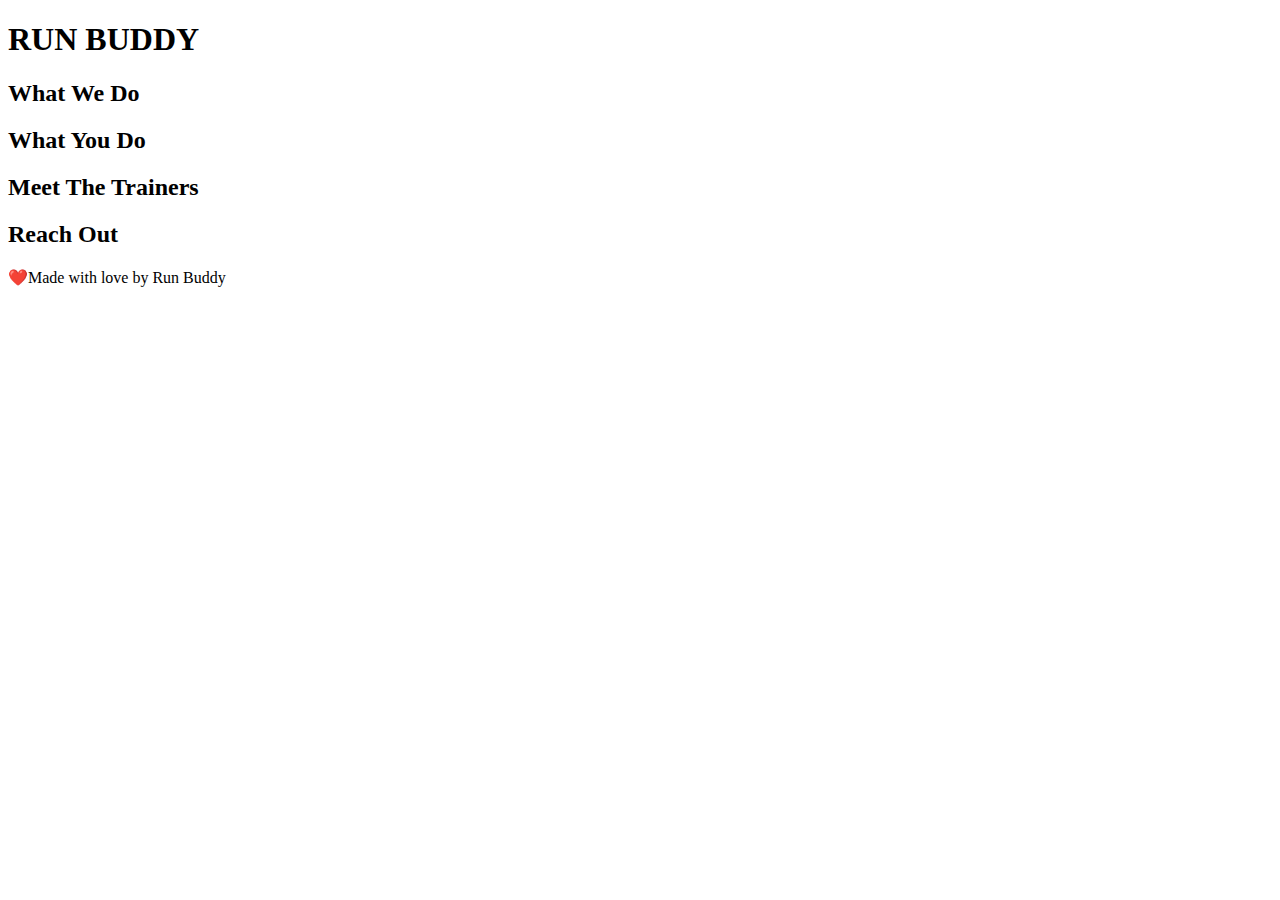
==== index.html @ 87a1ea83 "html outline and gitignore" ====
<!DOCTYPE html>

<head>
  <title>RUN BUDDY!</title>
</head>

<body>
  <!--navigation-->
  <header>
    <h1>RUN BUDDY</h1>
  </header>

  <!--hero/jumbotron-->
  <section>
  </section>

  <!--What We Do section-->
  <section>
    <h2>What We Do</h2>
  </section>

  <!--What You Do section-->
  <section>
    <h2>What You Do</h2>
  </section>

  <!--"meet the trainers" section-->
  <section>
    <h2>Meet The Trainers</h2>
  </section>

  <!--"reach out" section-->
  <section>
    <h2>
      Reach Out
    </h2>
  </section>

  <!--footer-->
  <footer>
    ❤️Made with love by Run Buddy
  </footer>

</body>
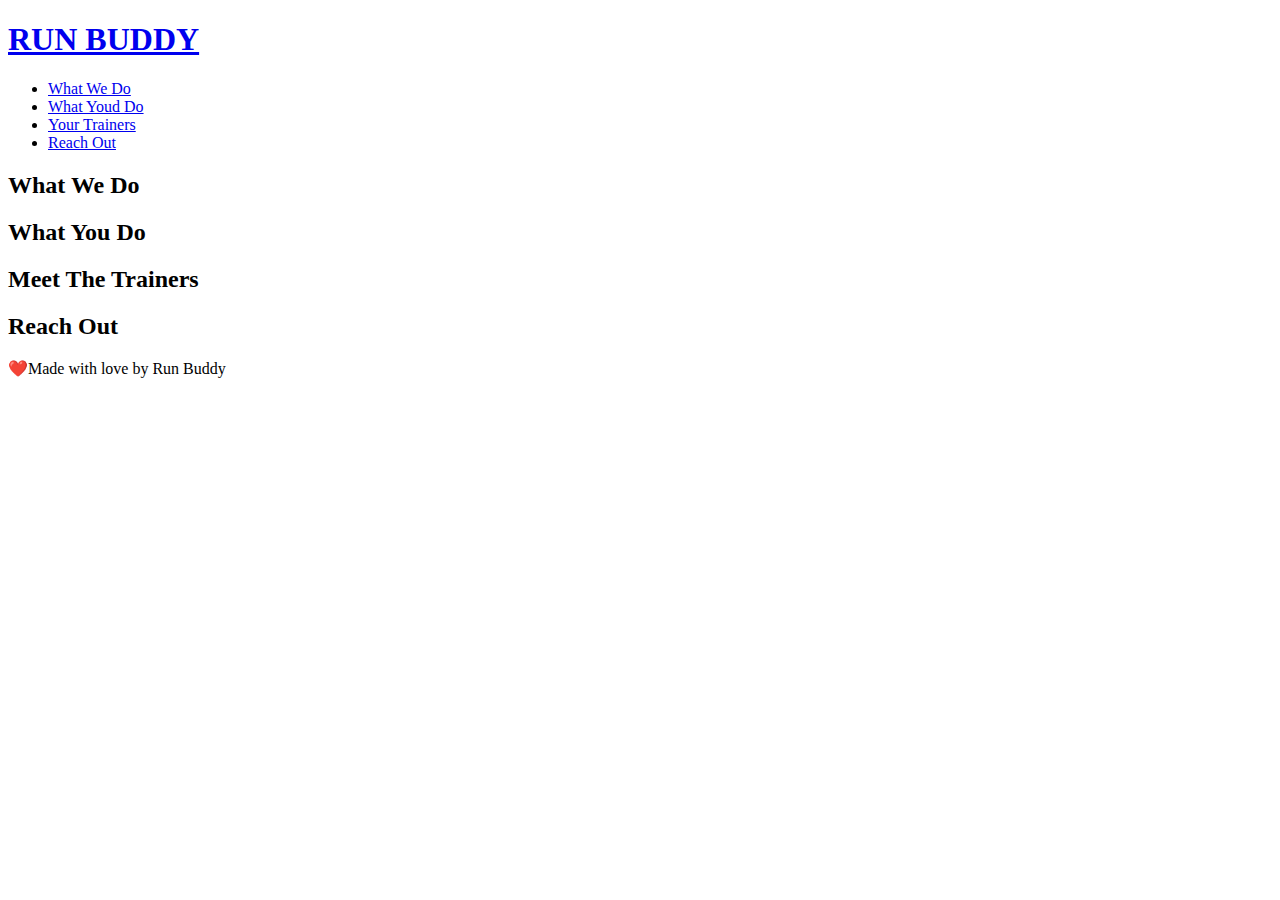
==== commit 0ffa7c89: "header content" ====
--- a/index.html
+++ b/index.html
@@ -1,14 +1,35 @@
 <!DOCTYPE html>
 
 <head>
-  <title>RUN BUDDY!</title>
-</head>
+  <title>RUN BUDDY!</title> 
+</head>  
+
+<header>
+  <h1>
+    <a href="/">RUN BUDDY</a>
+  </h1>
+  <nav>
+    <!--unordered list element-->
+    <ul>
+     <!--list item element-->
+     <li>
+       <a href="#what-we-do">What We Do</a>
+     </li>
+     <li>
+       <a href="#what-you-do">What Youd Do</a>
+     </li>
+     <li>
+       <a href="#your-trainers">Your Trainers</a>
+     </li>
+     <li>
+       <a href="#reach-out">Reach Out</a>
+     </li>
+    </ul>
+  </nav>
+</header>
 
 <body>
-  <!--navigation-->
-  <header>
-    <h1>RUN BUDDY</h1>
-  </header>
+
 
   <!--hero/jumbotron-->
   <section>
@@ -36,6 +57,7 @@
     </h2>
   </section>
 
+
   <!--footer-->
   <footer>
     ❤️Made with love by Run Buddy
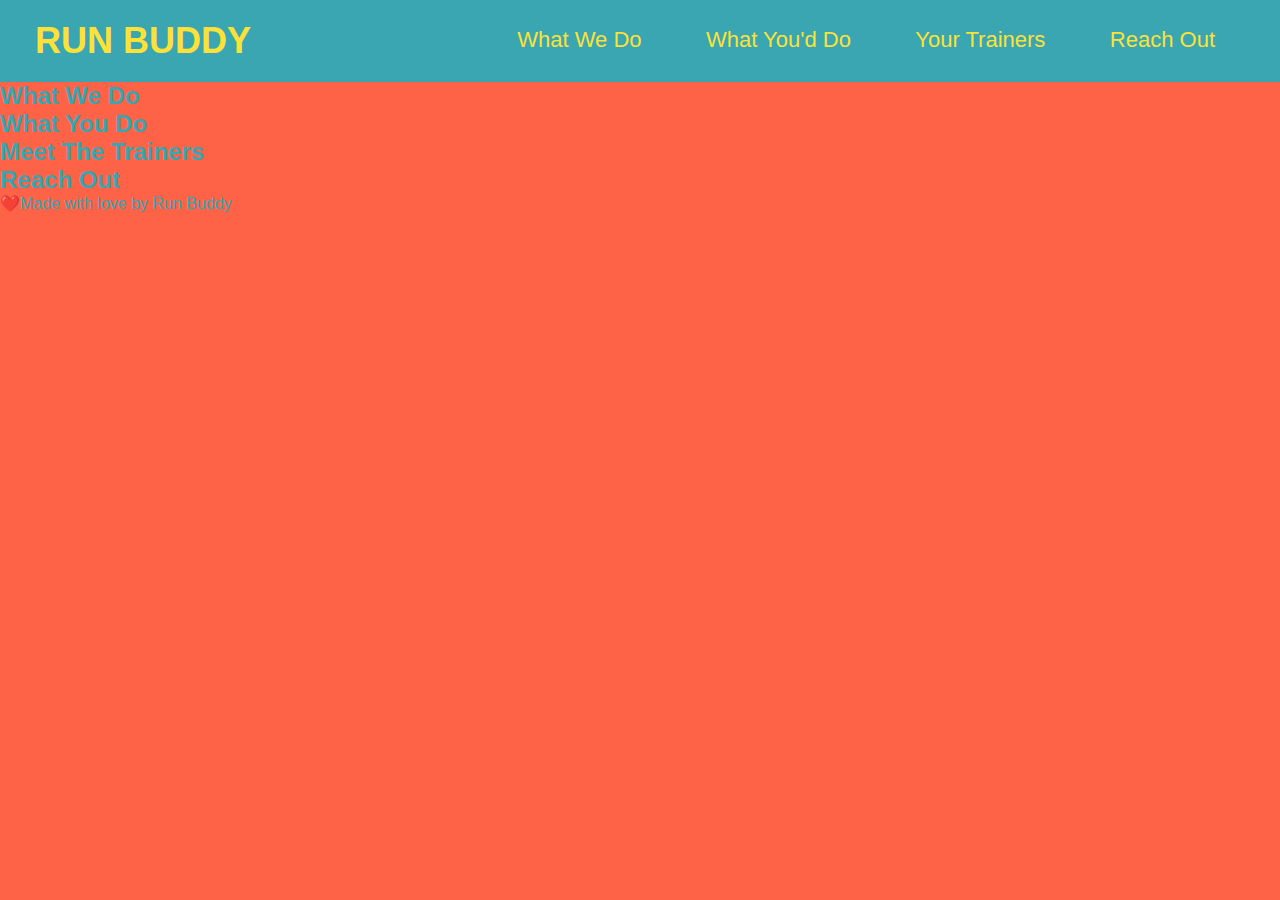
==== commit b63701ae: "detailed css styles" ====
--- a/index.html
+++ b/index.html
@@ -1,13 +1,19 @@
 <!DOCTYPE html>
 
+
 <head>
+  <meta charset="UTF-8"/>
   <title>RUN BUDDY!</title> 
+
+<link rel="stylesheet" href="style.css" />
 </head>  
 
 <header>
+  
   <h1>
     <a href="/">RUN BUDDY</a>
   </h1>
+  
   <nav>
     <!--unordered list element-->
     <ul>
@@ -16,7 +22,7 @@
        <a href="#what-we-do">What We Do</a>
      </li>
      <li>
-       <a href="#what-you-do">What Youd Do</a>
+       <a href="#what-you-do">What You'd Do</a>
      </li>
      <li>
        <a href="#your-trainers">Your Trainers</a>
@@ -63,4 +69,4 @@
     ❤️Made with love by Run Buddy
   </footer>
 
-</body>+</body>
--- a/style.css
+++ b/style.css
@@ -0,0 +1,48 @@
+* {
+    margin: 0;
+    padding: 0;
+}
+
+head {
+    font-size: 100px;
+}
+
+
+body {
+    color: #39a6b2;
+    font-family: Arial, Helvetica, sans-serif;
+    background-color: tomato;
+}
+
+header {
+    padding: 20px 35px;
+    background-color: #39a6b2;
+}
+
+header h1 {
+    font-weight: bold;
+    font-size: 36px;
+    color: #fce138;
+    margin: 0;
+    display: inline;
+}
+
+header a {
+    text-decoration: none;
+    color:#fce138;
+}
+
+header nav {
+    float:right;
+    margin: 7px 0;
+}
+
+header nav ul li {
+    display: inline;
+}
+
+header nav ul li a {
+    margin: 0 30px;
+    font-weight: lighter;
+    font-size: 22px;
+}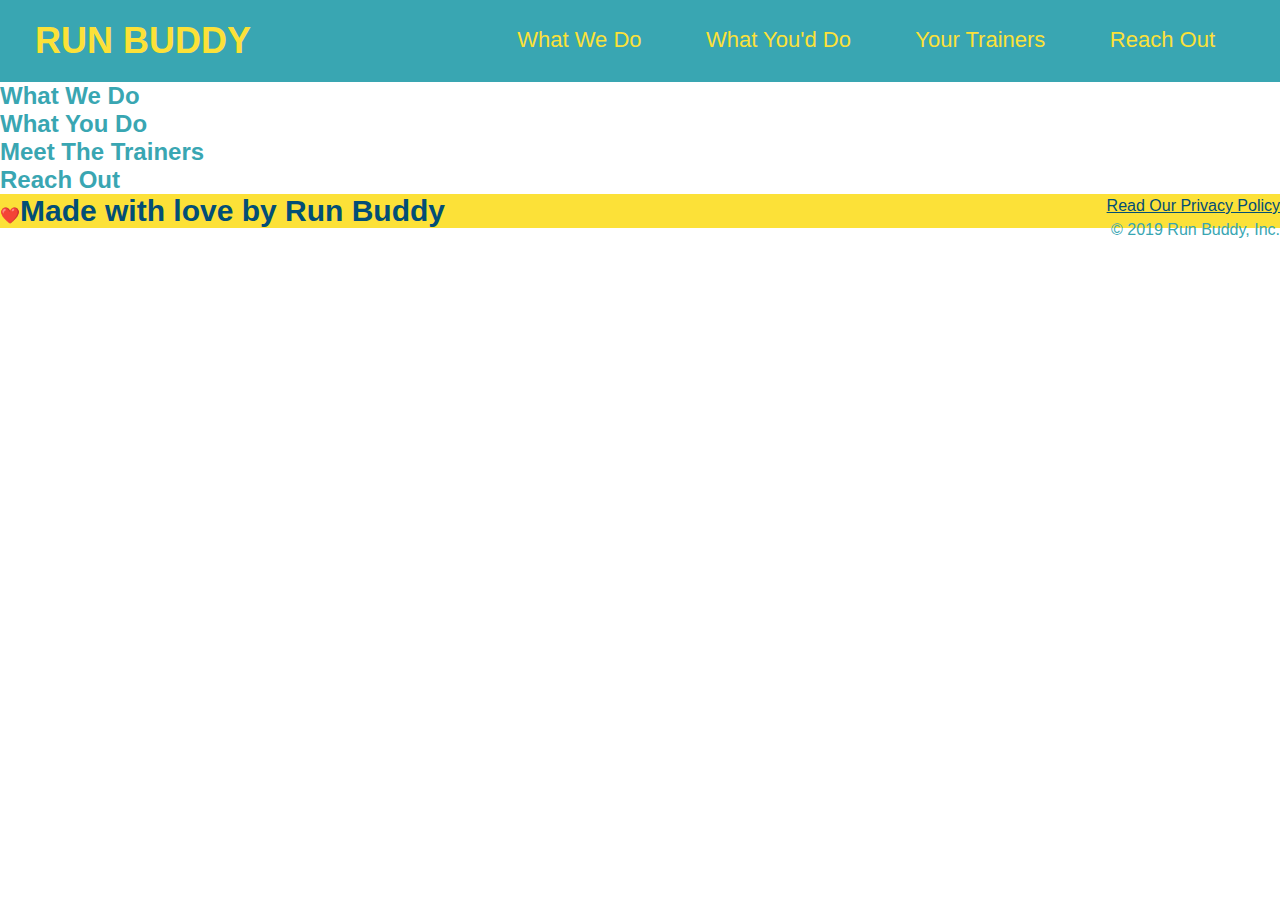
==== commit 1298f890: "updated css style" ====
--- a/index.html
+++ b/index.html
@@ -2,34 +2,34 @@
 
 
 <head>
-  <meta charset="UTF-8"/>
-  <title>RUN BUDDY!</title> 
+  <meta charset="UTF-8" />
+  <title>RUN BUDDY!</title>
 
-<link rel="stylesheet" href="style.css" />
-</head>  
+  <link rel="stylesheet" href="style.css" />
+</head>
 
 <header>
-  
+
   <h1>
     <a href="/">RUN BUDDY</a>
   </h1>
-  
+
   <nav>
     <!--unordered list element-->
     <ul>
-     <!--list item element-->
-     <li>
-       <a href="#what-we-do">What We Do</a>
-     </li>
-     <li>
-       <a href="#what-you-do">What You'd Do</a>
-     </li>
-     <li>
-       <a href="#your-trainers">Your Trainers</a>
-     </li>
-     <li>
-       <a href="#reach-out">Reach Out</a>
-     </li>
+      <!--list item element-->
+      <li>
+        <a href="#what-we-do">What We Do</a>
+      </li>
+      <li>
+        <a href="#what-you-do">What You'd Do</a>
+      </li>
+      <li>
+        <a href="#your-trainers">Your Trainers</a>
+      </li>
+      <li>
+        <a href="#reach-out">Reach Out</a>
+      </li>
     </ul>
   </nav>
 </header>
@@ -66,7 +66,13 @@
 
   <!--footer-->
   <footer>
-    ❤️Made with love by Run Buddy
+
+    ❤️<h2>Made with love by Run Buddy</h2>
+
+    <div>
+      <a href="#">Read Our Privacy Policy</a><br />
+      &copy; 2019 Run Buddy, Inc.
+    </div>
   </footer>
 
-</body>
+</body>--- a/style.css
+++ b/style.css
@@ -1,6 +1,7 @@
 * {
     margin: 0;
     padding: 0;
+    box-sizing: border-box;
 }
 
 head {
@@ -11,7 +12,7 @@
 body {
     color: #39a6b2;
     font-family: Arial, Helvetica, sans-serif;
-    background-color: tomato;
+    
 }
 
 header {
@@ -45,4 +46,28 @@
     margin: 0 30px;
     font-weight: lighter;
     font-size: 22px;
-}+}
+
+footer {
+    background: #fce138;
+    width: 100%;
+    padding: 40 px 35 px;
+}
+
+footer h2 {
+    display: inline;
+    color: #024e76;
+    font-size: 30px;
+    margin: 0;
+}
+
+footer div {
+    float: right;
+    line-height: 1.5;
+    text-align: right;
+}
+
+footer a {
+    color: #024e76;
+}
+
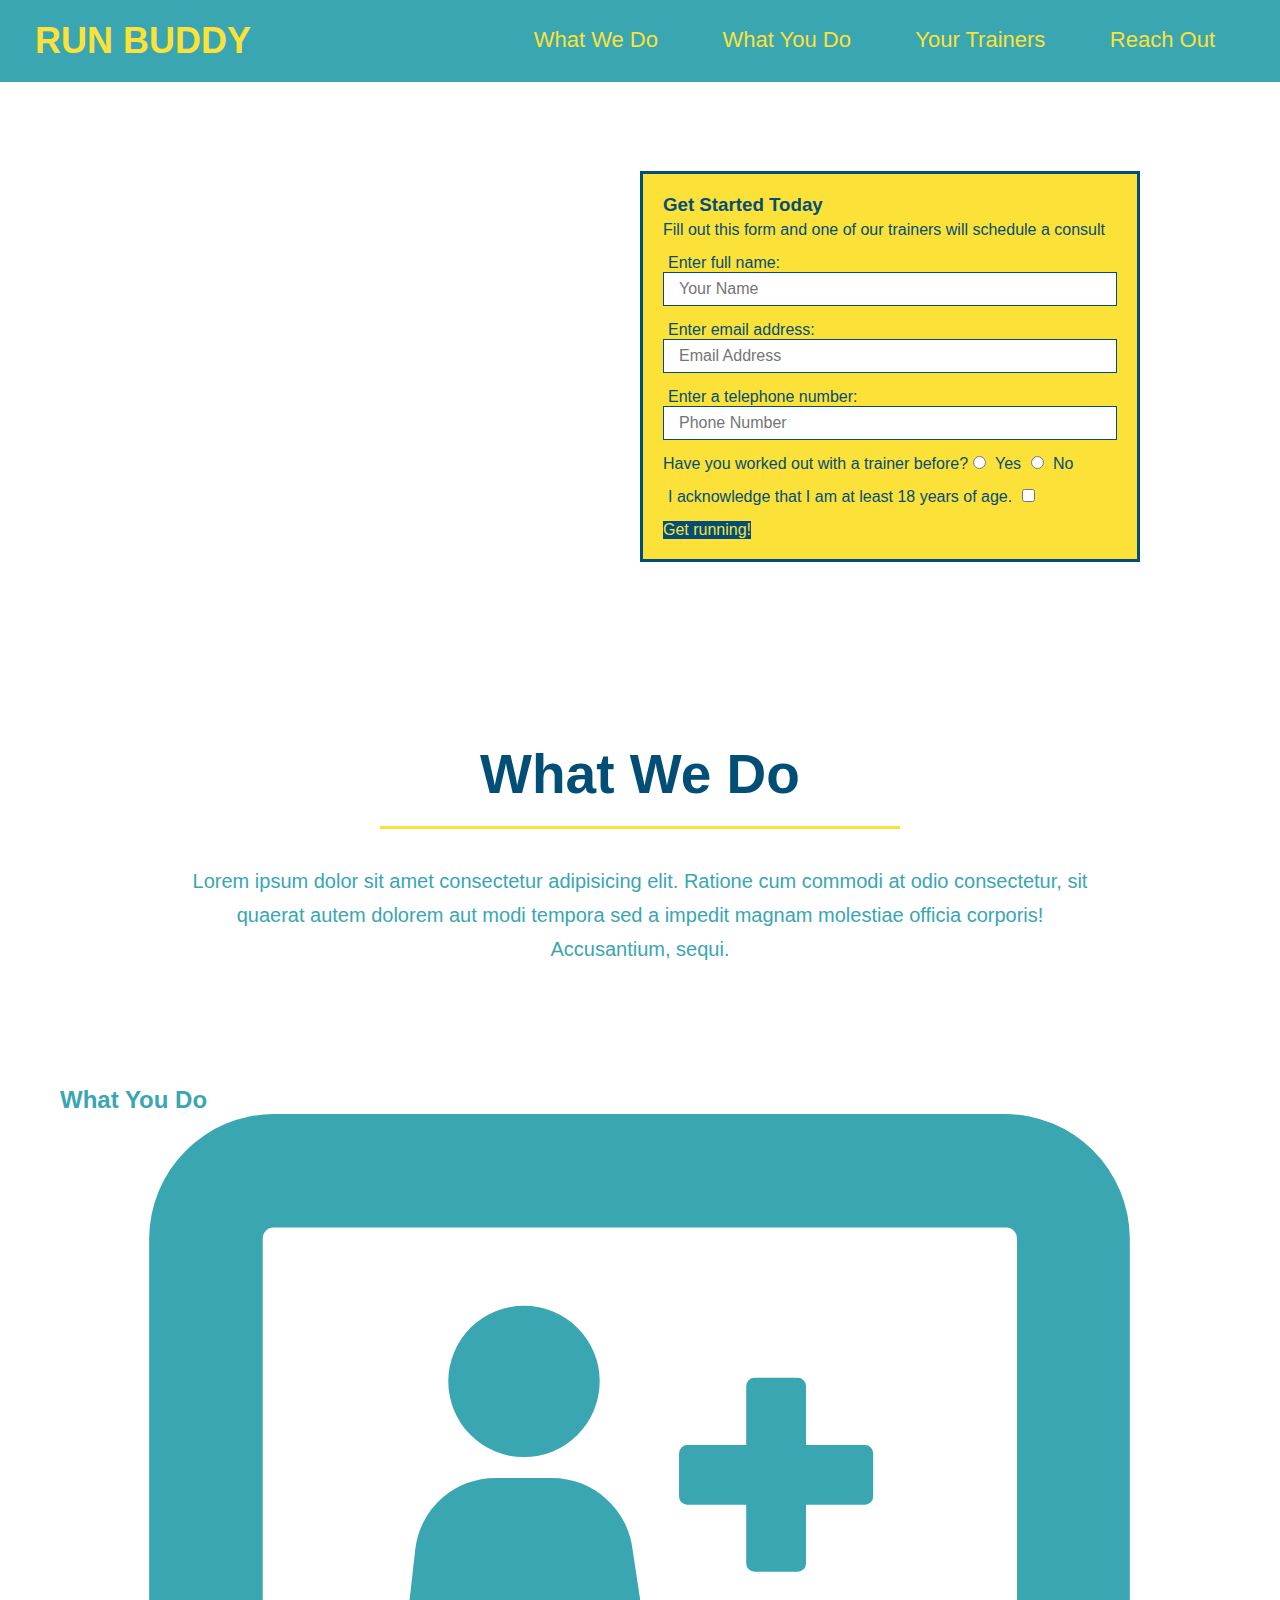
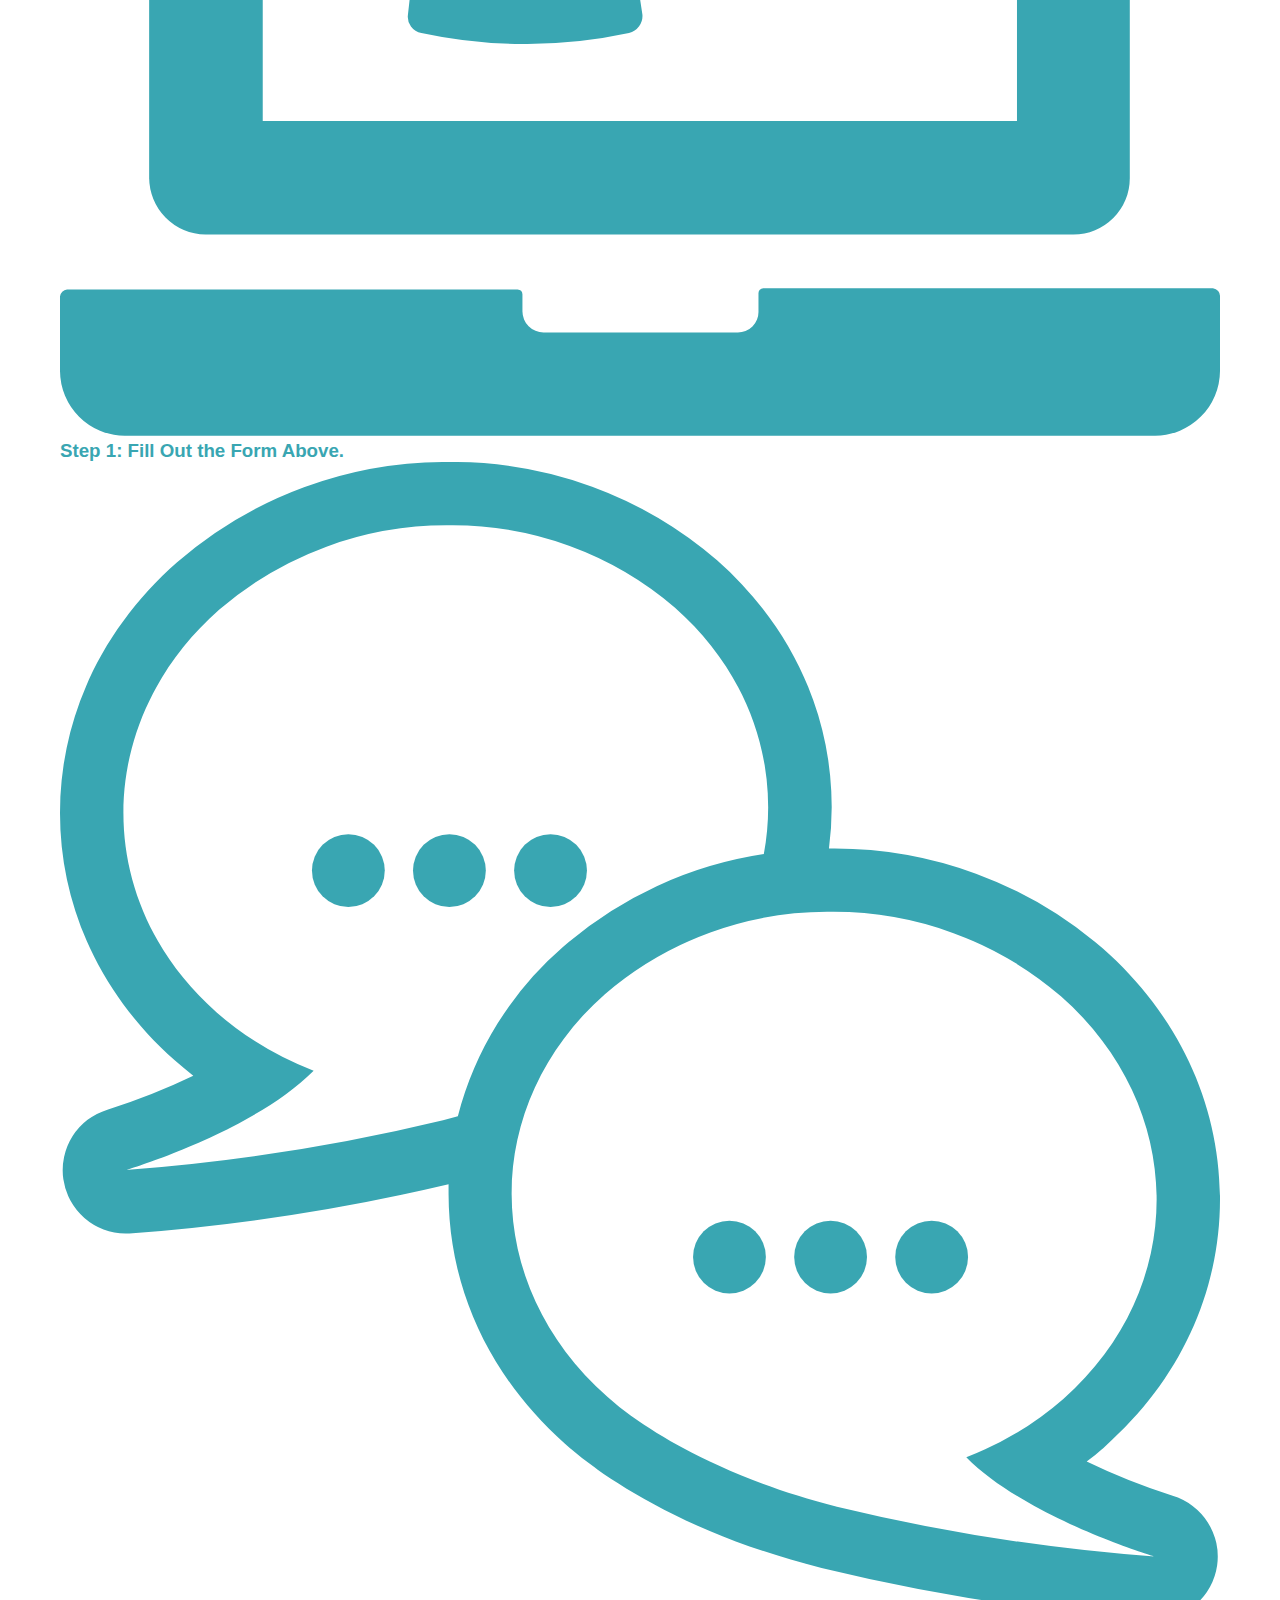
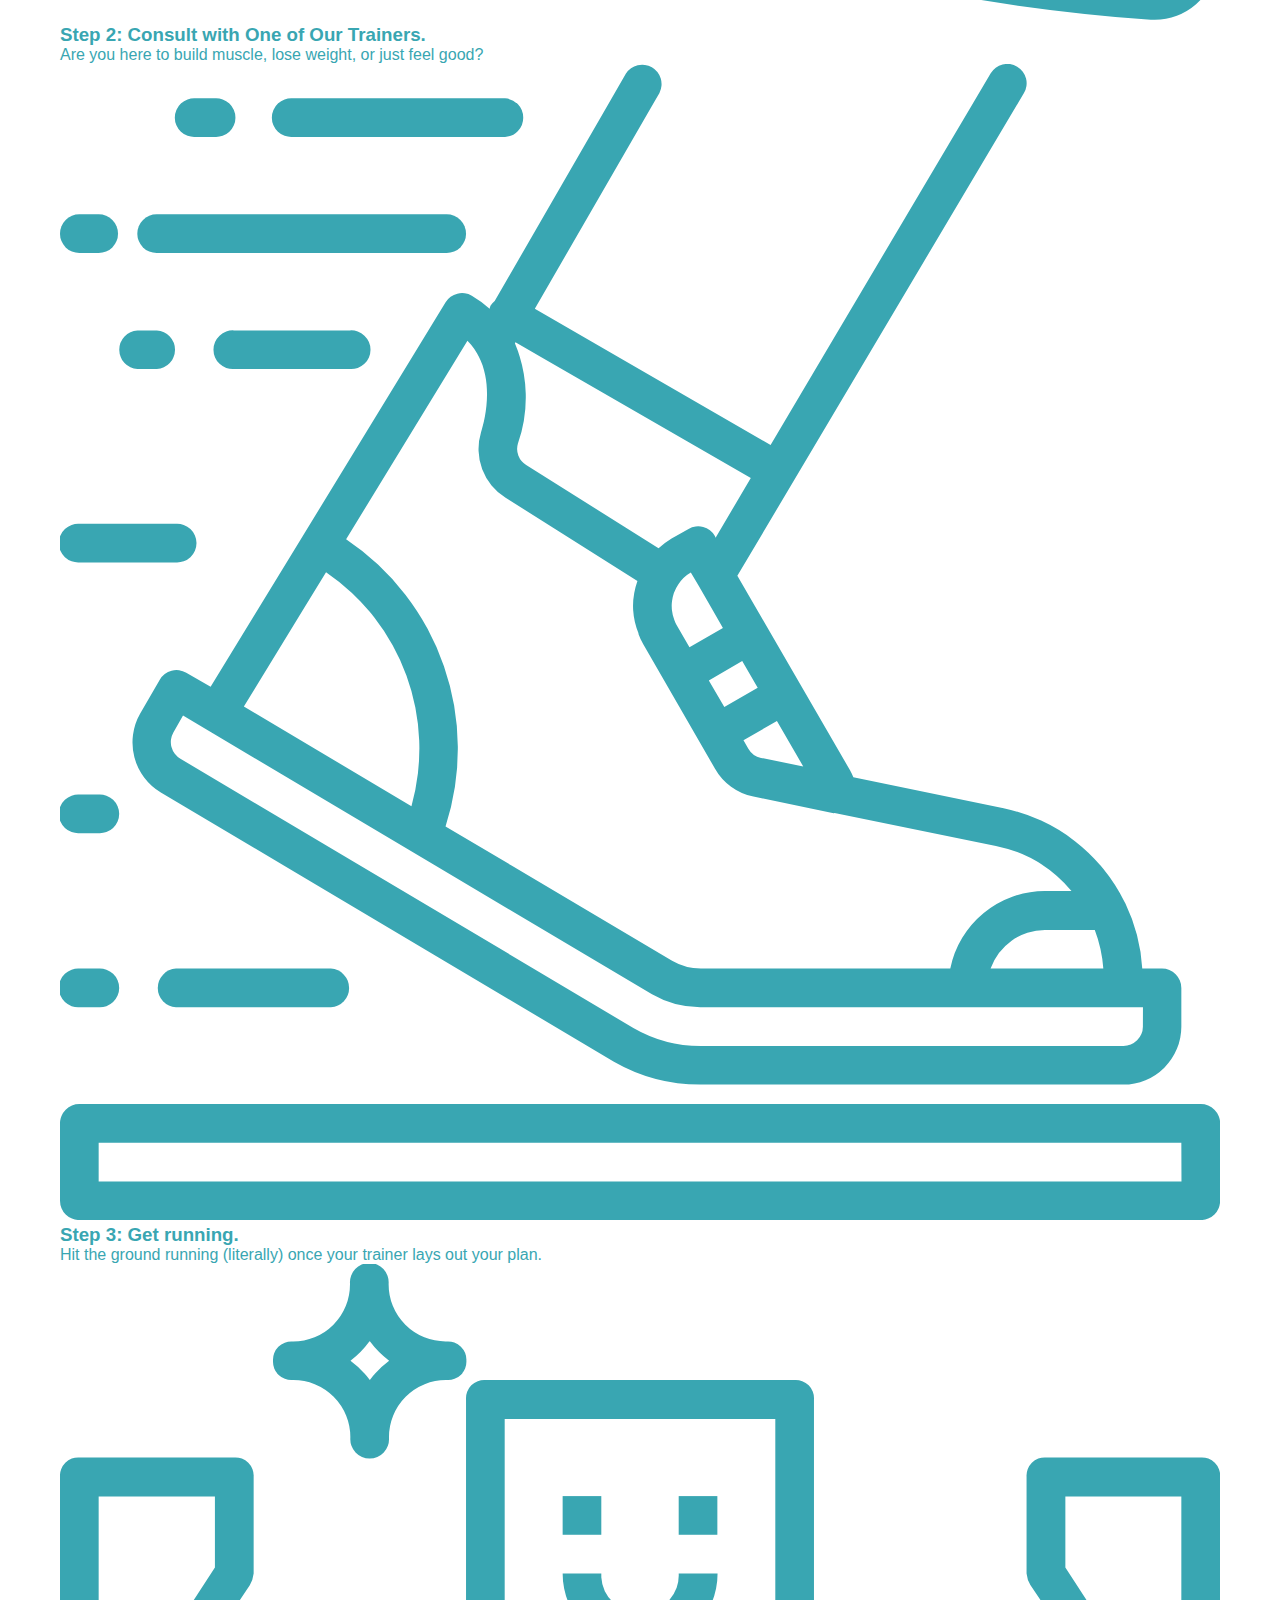
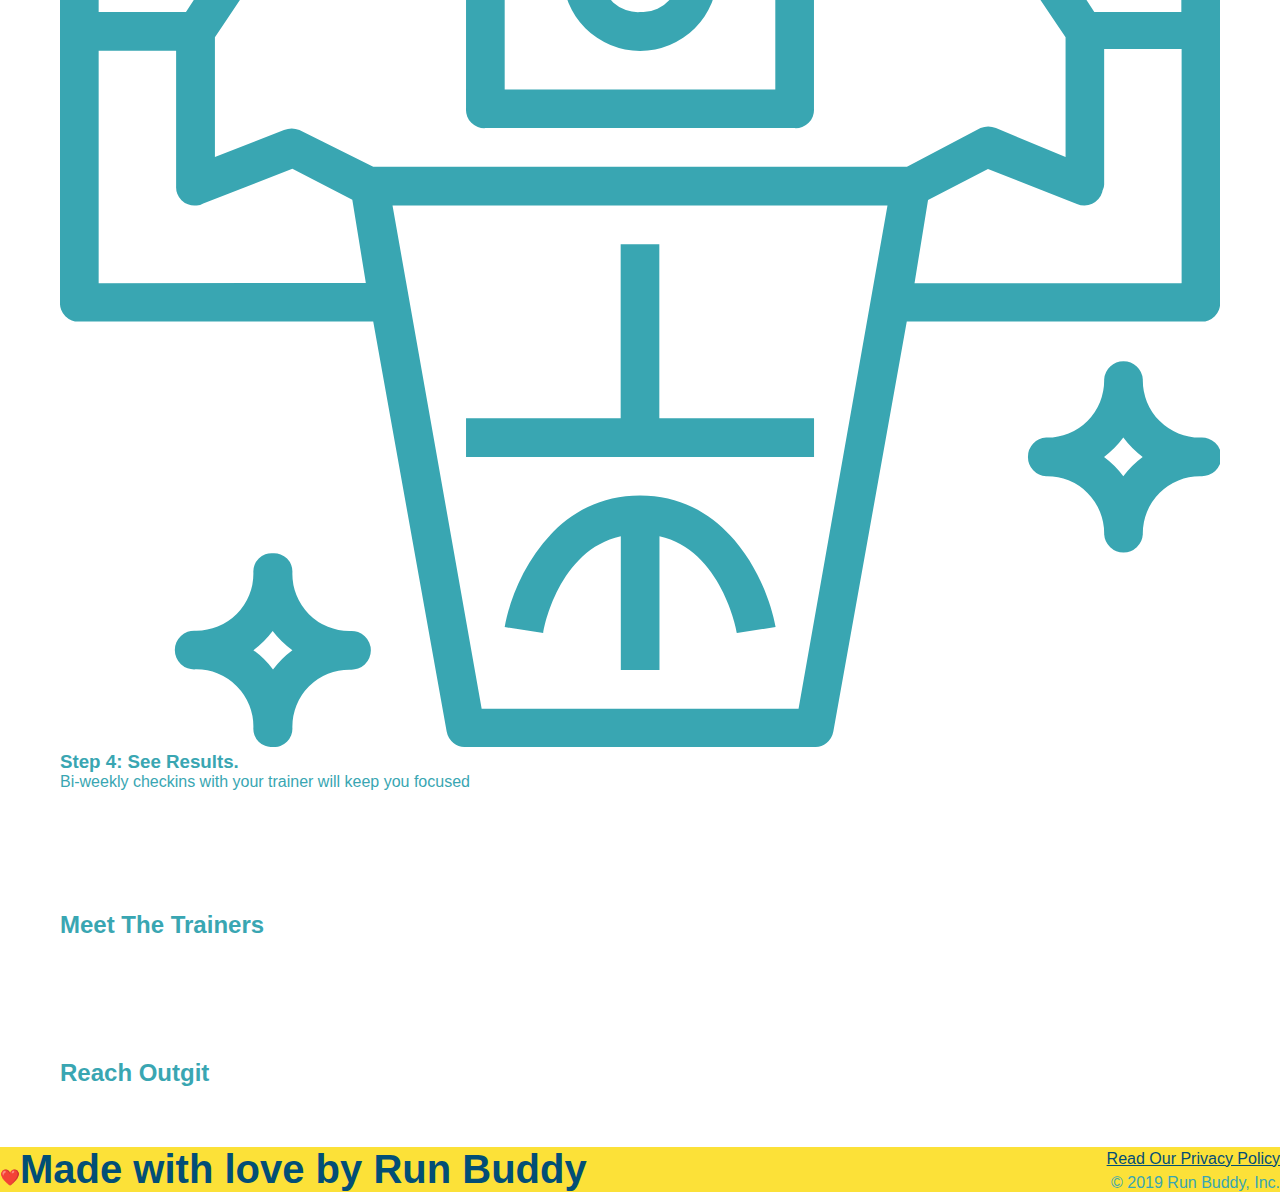
==== commit 58e7cc4b: "style what we do section" ====
--- a/index.html
+++ b/index.html
@@ -8,47 +8,98 @@
   <link rel="stylesheet" href="style.css" />
 </head>
 
-<header>
-
-  <h1>
-    <a href="/">RUN BUDDY</a>
-  </h1>
-
-  <nav>
-    <!--unordered list element-->
-    <ul>
-      <!--list item element-->
-      <li>
-        <a href="#what-we-do">What We Do</a>
-      </li>
-      <li>
-        <a href="#what-you-do">What You'd Do</a>
-      </li>
-      <li>
-        <a href="#your-trainers">Your Trainers</a>
-      </li>
-      <li>
-        <a href="#reach-out">Reach Out</a>
-      </li>
-    </ul>
-  </nav>
-</header>
-
 <body>
 
+  <header>
 
-  <!--hero/jumbotron-->
-  <section>
+    <h1>
+      <a href="/">RUN BUDDY</a>
+    </h1>
+
+    <nav>
+      <!--unordered list element-->
+      <ul>
+        <!--list item element-->
+        <li>
+          <a href="#what-we-do">What We Do</a>
+        </li>
+        <li>
+          <a href="#what-you-do">What You Do</a>
+        </li>
+        <li>
+          <a href="#your-trainers">Your Trainers</a>
+        </li>
+        <li>
+          <a href="#reach-out">Reach Out</a>
+        </li>
+      </ul>
+    </nav>
+  </header>
+
+  <section class="hero">
+    <div class="hero-form">
+      <h3>Get Started Today</h3>
+      <p>Fill out this form and one of our trainers will schedule a consult</p>
+      <form>
+        <label for="name">Enter full name:</label>
+        <input type="text" placeholder="Your Name" name="name" id="name" class="form-input">
+        <label for="email">Enter email address:</label>
+        <input type="text" placeholder="Email Address" name="email" id="email" class="form-input" />
+        <label for="phone">Enter a telephone number:</label>
+        <input type="text" placeholder="Phone Number" name="phone" id="phone" class="form-input" />
+        <p>
+          Have you worked out with a trainer before?
+          <input type="radio" name="trainer-confirm" id="trainer-yes" />
+          <label for="trainer-yes">Yes</label>
+          <input type="radio" name="trainer-confirm" id="trainer-no" />
+          <label for="trainer-no">No</label>
+        </p>
+        <p>
+          <label for="checkbox">
+            I acknowledge that I am at least 18 years of age.
+          </label>
+          <input type="checkbox" name="checkpoint1" id="checkbox" />
+        </p>
+        <button type="submit"> Get running! </button>
+      </form>
+    </div>
   </section>
 
   <!--What We Do section-->
-  <section>
+  <section id="what-we-do" class="intro">
     <h2>What We Do</h2>
+    <p>
+      Lorem ipsum dolor sit amet consectetur adipisicing elit. Ratione cum commodi at odio consectetur, sit quaerat
+      autem dolorem aut modi tempora sed a impedit magnam molestiae officia corporis! Accusantium, sequi.
+    </p>
   </section>
 
   <!--What You Do section-->
-  <section>
+  <section id="what-you-do">
     <h2>What You Do</h2>
+
+    <div>
+      <img src="./assets/images/step-1.svg" alt="" />
+      <h3>Step 1: Fill Out the Form Above.</h3>
+    </div>
+
+    <div>
+      <img src="./assets/images/step-2.svg" alt="" />
+      <h3>Step 2: Consult with One of Our Trainers.</h3>
+      <p>Are you here to build muscle, lose weight, or just feel good?</p>
+    </div>
+
+    <div>
+      <img src="./assets/images/step-3.svg" alt="" />
+      <h3>Step 3: Get running.</h3>
+      <p>Hit the ground running (literally) once your trainer lays out your plan.</p>
+    </div>
+
+    <div>
+      <img src="./assets/images/step-4.svg" alt="" />
+      <h3>Step 4: See Results.</h3>
+      <p>Bi-weekly checkins with your trainer will keep you focused</p>
+    </div>
   </section>
 
   <!--"meet the trainers" section-->
@@ -59,7 +110,7 @@
   <!--"reach out" section-->
   <section>
     <h2>
-      Reach Out
+      Reach Outgit 
     </h2>
   </section>
 
@@ -75,4 +126,6 @@
     </div>
   </footer>
 
-</body>+</body>
+
+</html>--- a/style.css
+++ b/style.css
@@ -4,14 +4,9 @@
     box-sizing: border-box;
 }
 
-head {
-    font-size: 100px;
-}
-
-
 body {
     color: #39a6b2;
-    font-family: Arial, Helvetica, sans-serif;
+    font-family: Helvetica, Arial, sans-serif;
     
 }
 
@@ -51,13 +46,13 @@
 footer {
     background: #fce138;
     width: 100%;
-    padding: 40 px 35 px;
+    padding: 40 px 40 px;
 }
 
 footer h2 {
     display: inline;
     color: #024e76;
-    font-size: 30px;
+    font-size: 40px;
     margin: 0;
 }
 
@@ -71,3 +66,81 @@
     color: #024e76;
 }
 
+section {
+    padding: 60px;
+}
+
+.hero {
+    background-image:url("./assets/css/style.css/images/herobg.jpg");
+    height: 600px;
+    background-size: cover;
+    background-position: center;
+    position: relative;
+}
+
+.hero-form {
+    border: 3px solid #024e76;
+    background-color: #fce138;
+    padding: 20px;
+    width: 500px;
+    color: #024e76;
+    position: absolute;
+    bottom: 120px;
+    right: 140px;
+
+}
+
+.hero-form h3 {
+    font-size: 24 px;
+    margin: 0,
+}
+
+.hero-form p {
+    margin: 5px 0 15px 0;
+}
+
+
+.form-input {
+    border: 1px solid #024e76;
+    display: block;
+    padding: 7px 15px;
+    font-size: 16px;
+    color: #024e76;
+    width: 100%;
+    margin-bottom:15px;
+}
+
+.hero-form label {
+    margin: 0 5px; 
+}
+
+.hero-form button {
+    text-align: center;
+    color: #fce138;
+    background: #024e76;
+    border:  none ;
+    padding: 10 px 20 px !important;
+    font-size: 16px ;
+}
+
+.intro {
+    text-align: center;
+}
+
+.intro h2 {
+    font-size: 55px;
+    color: #024e76;
+    margin-bottom: 35px;
+    padding: 0 100px 20px 100px;
+    border-bottom: 3px solid;
+    border-color: #fce138;
+    display: inline-block;
+}
+
+.intro p {
+    line-height: 1.7;
+    color: #39a6b2;
+    width: 80%;
+    font-size: 20px;
+    margin: 0 auto;
+}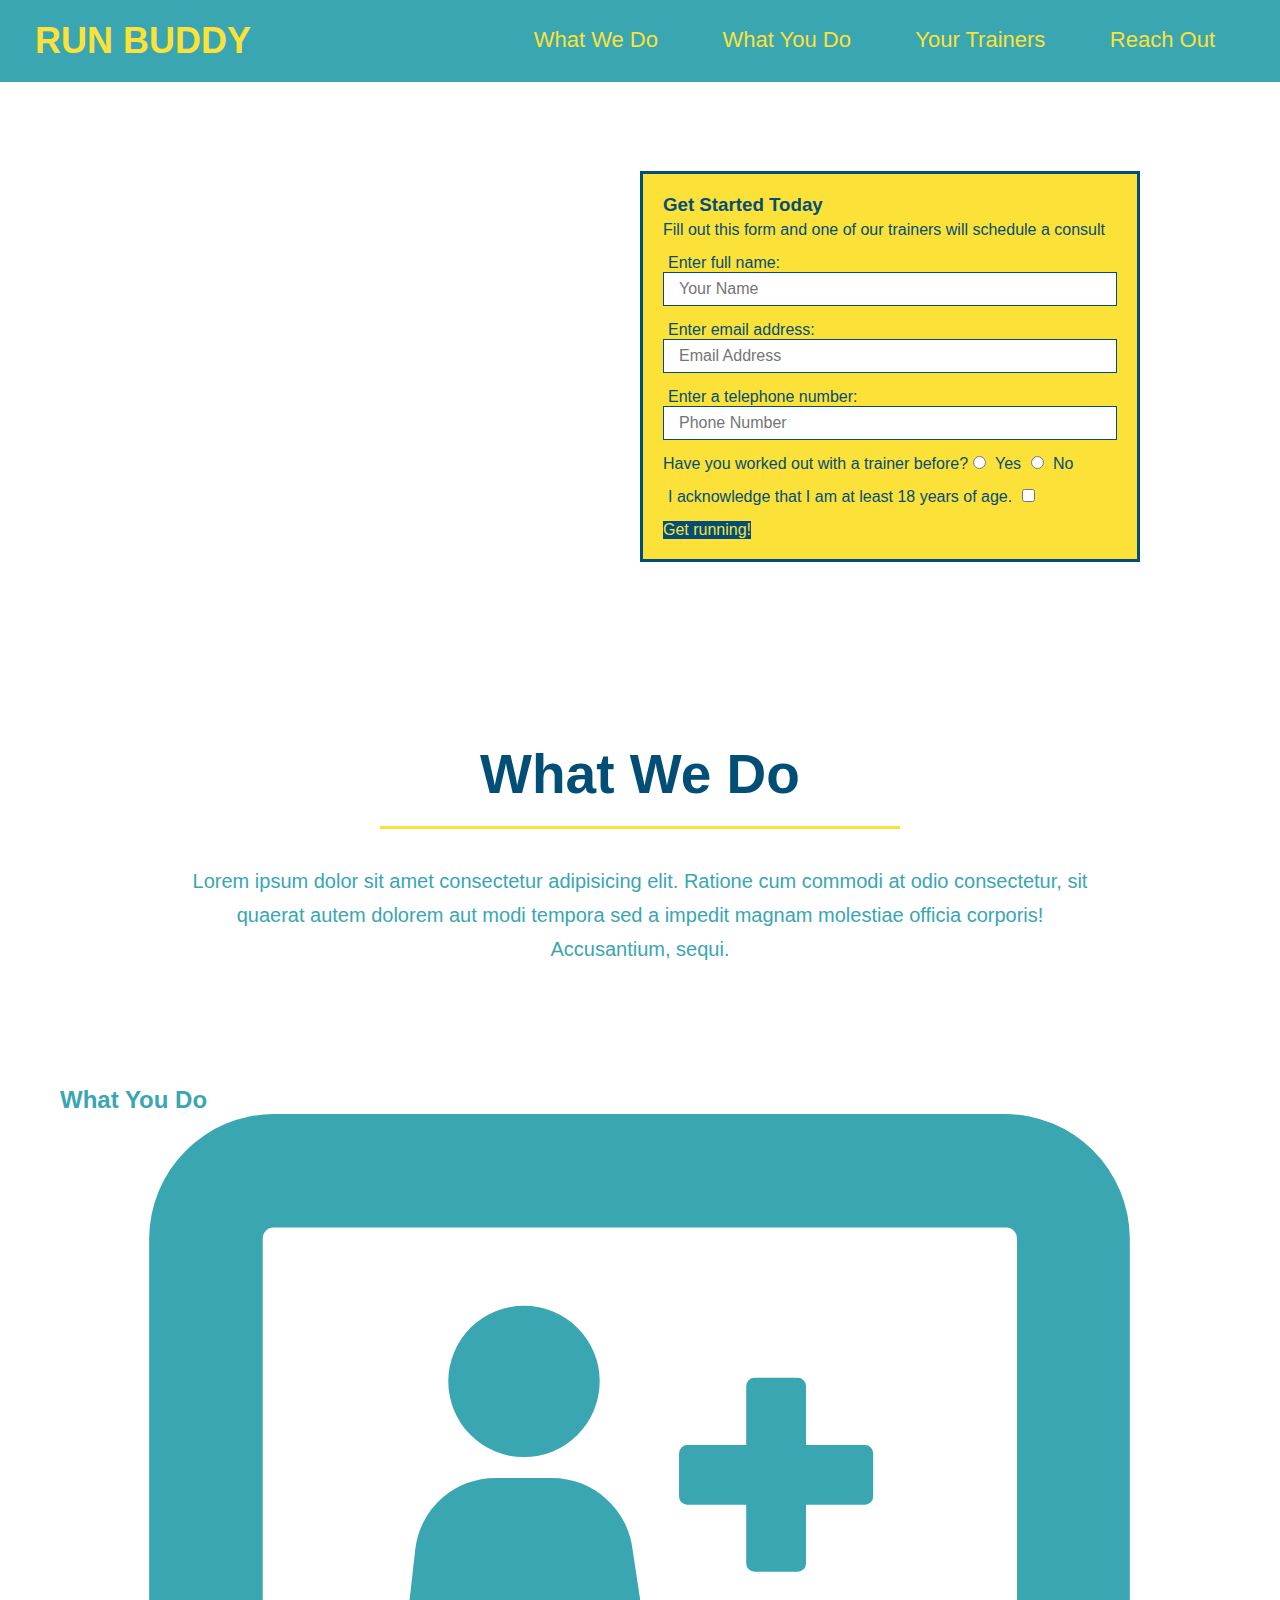
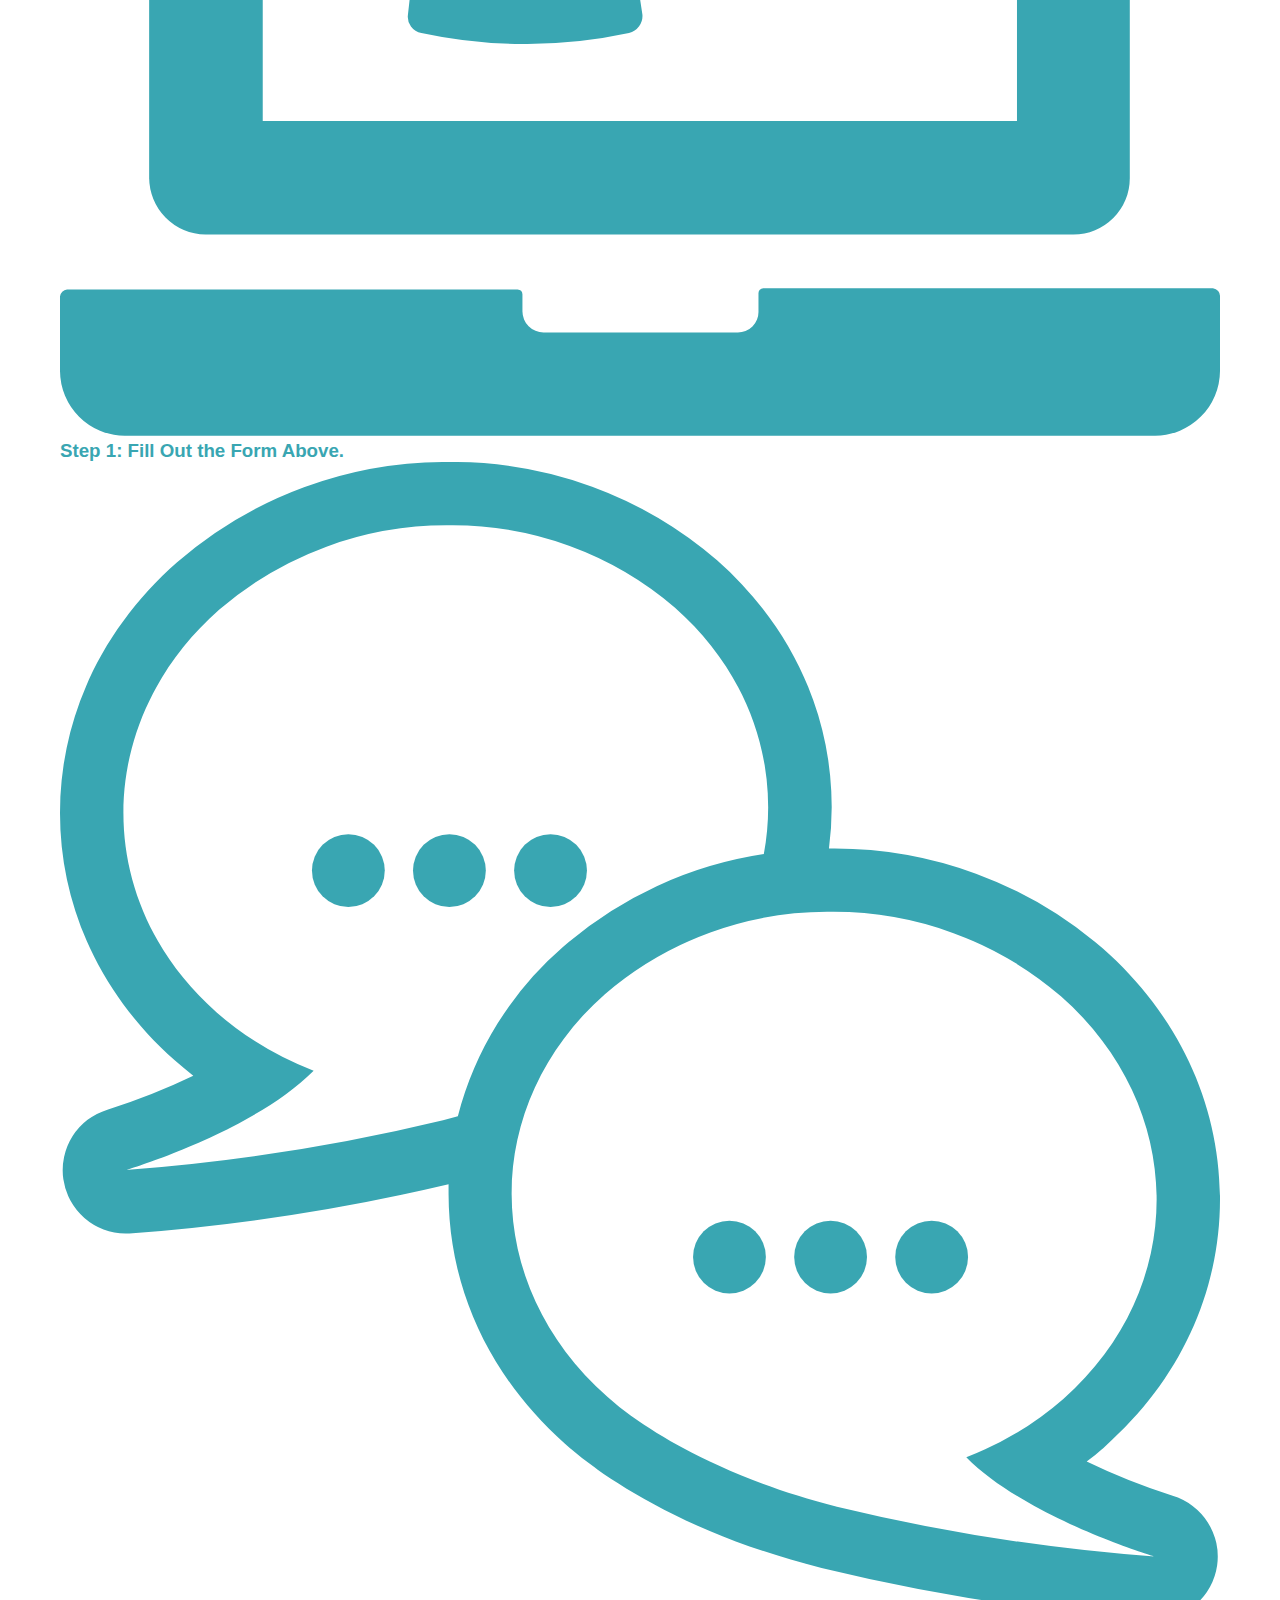
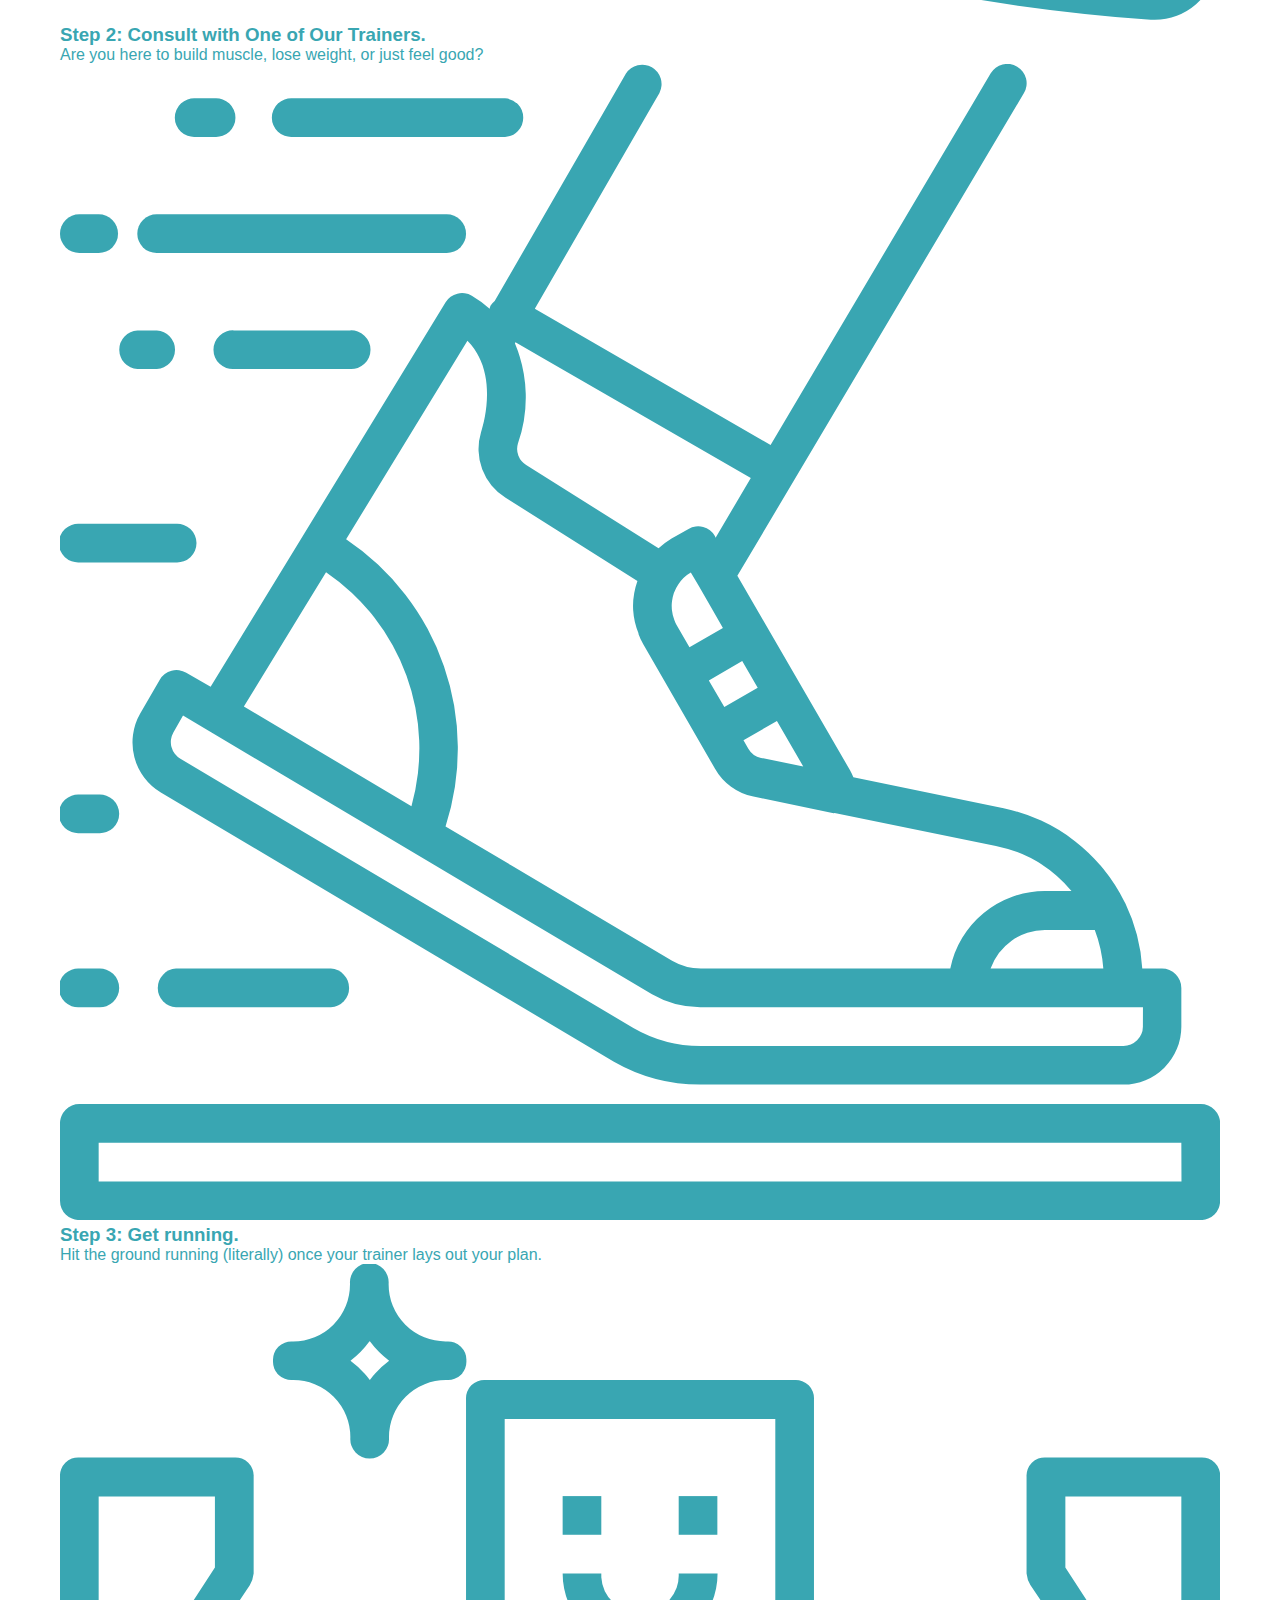
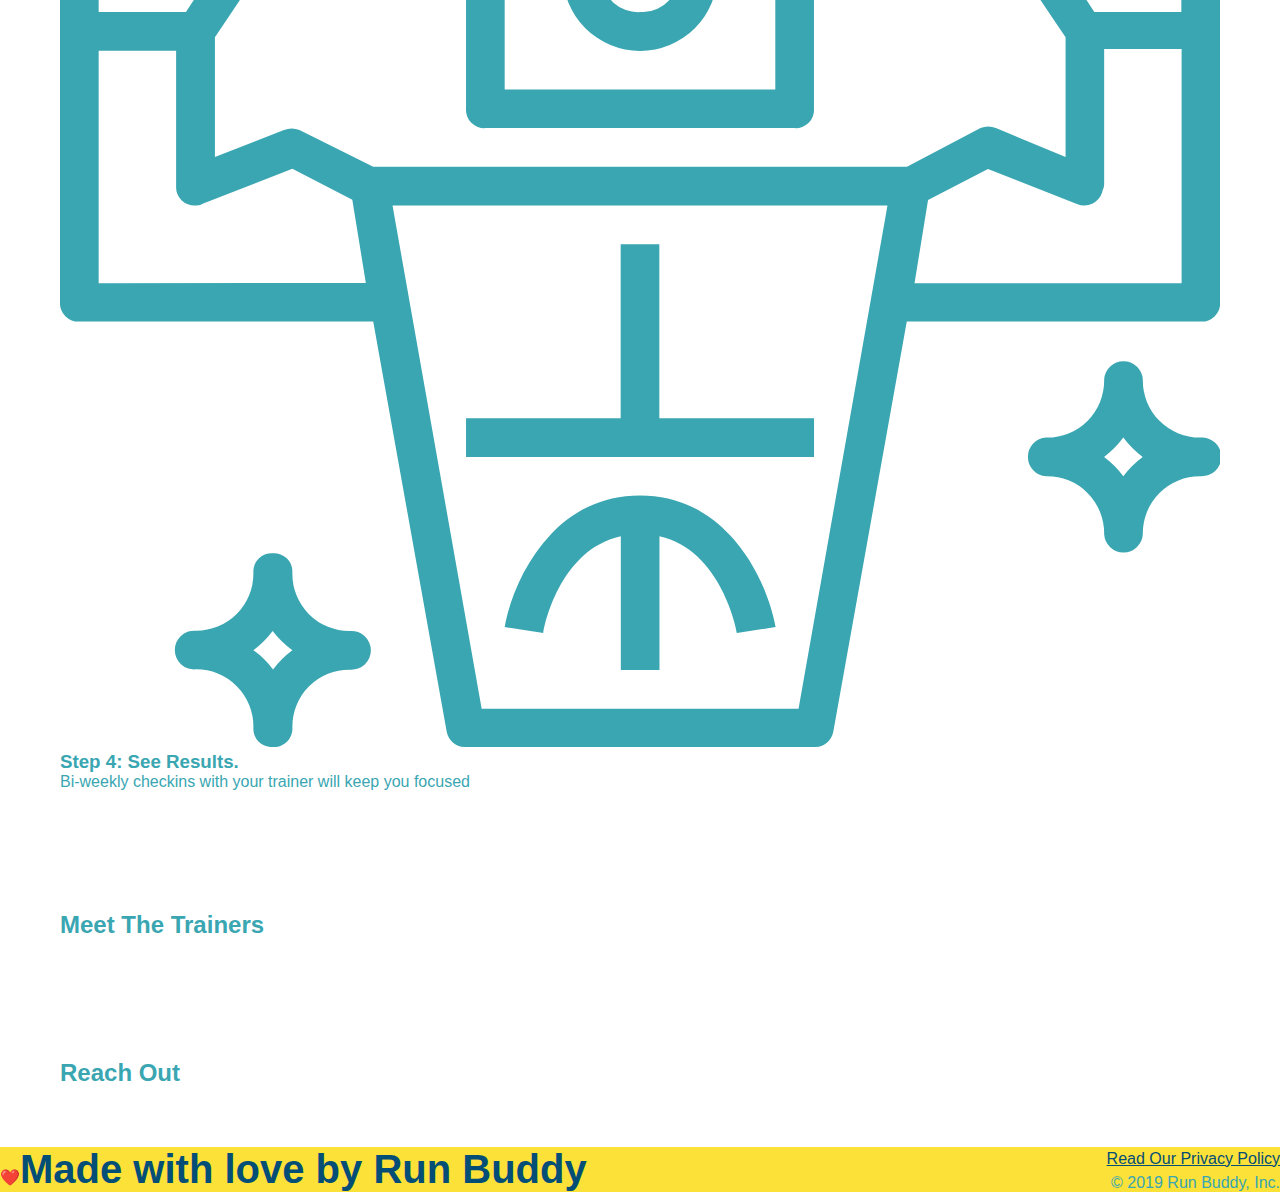
==== commit d0013868: "style what we do section" ====
--- a/index.html
+++ b/index.html
@@ -110,7 +110,7 @@
   <!--"reach out" section-->
   <section>
     <h2>
-      Reach Outgit 
+      Reach Out
     </h2>
   </section>
 
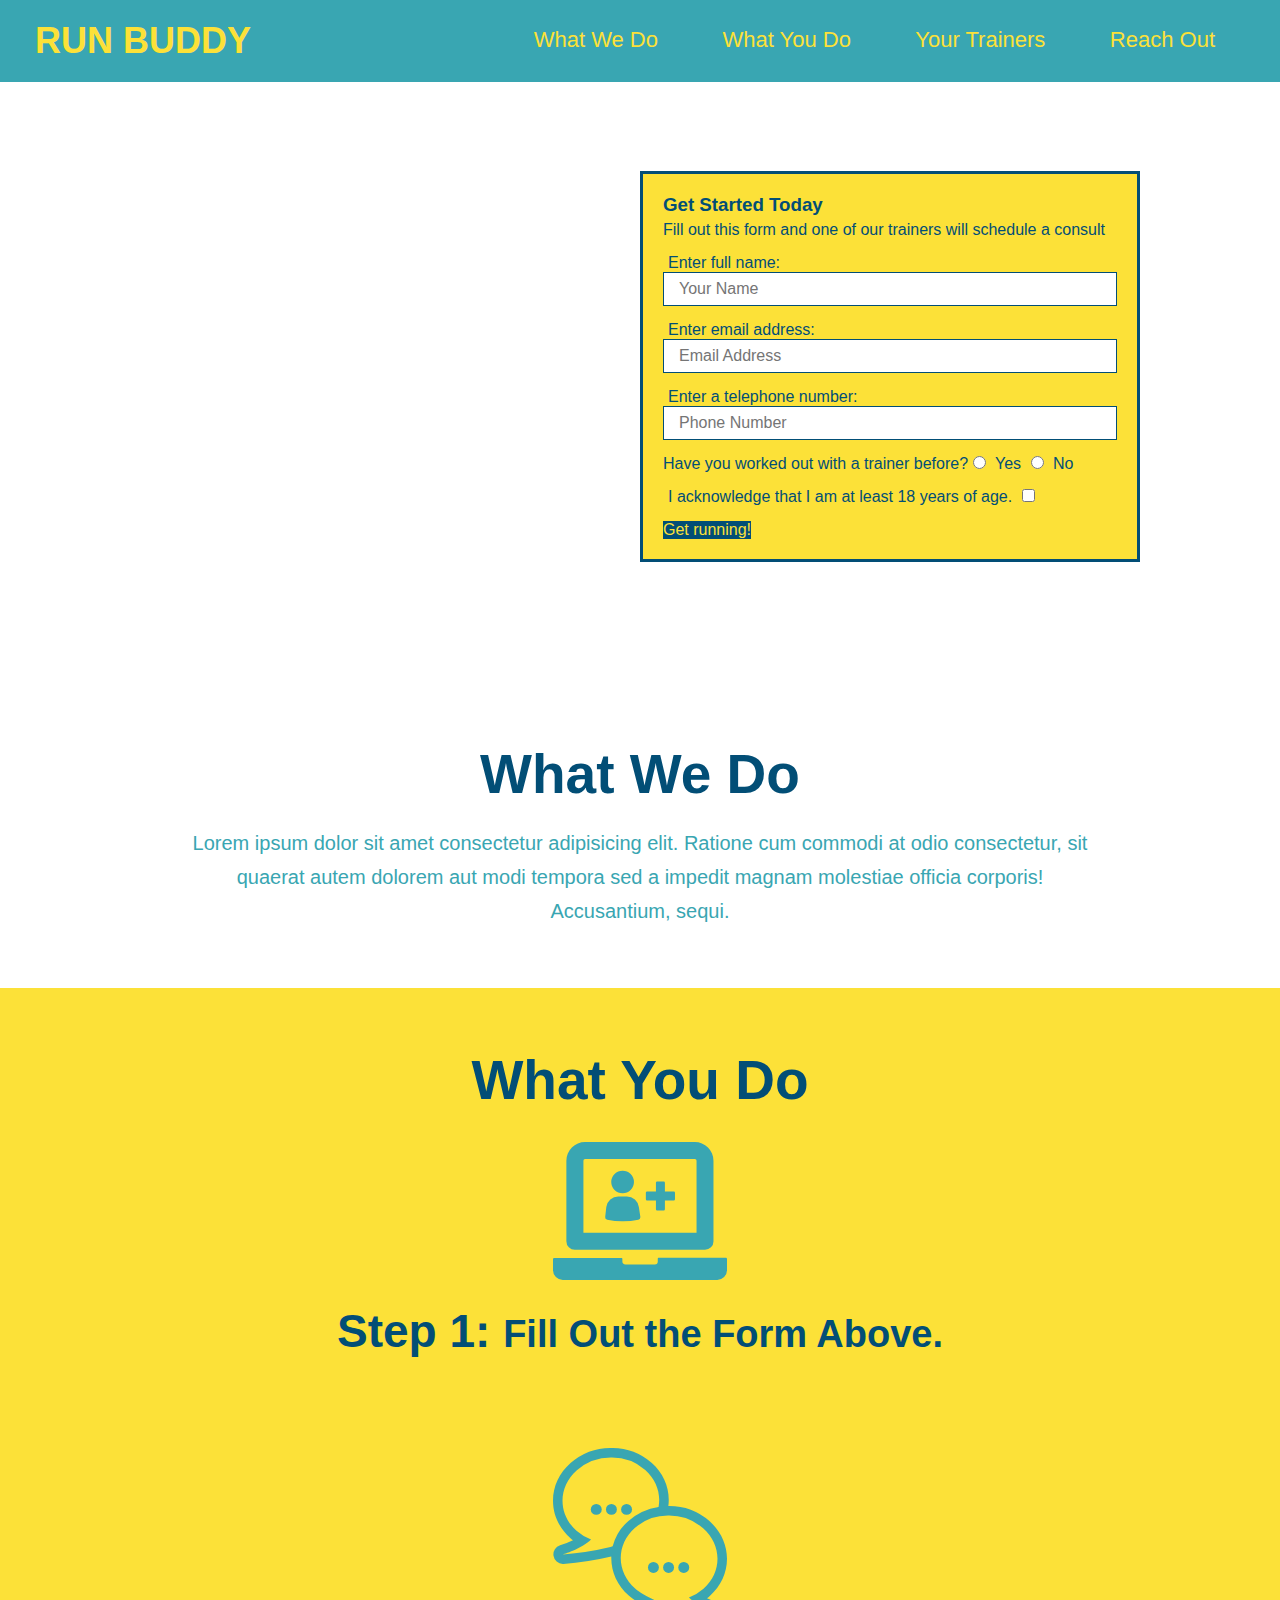
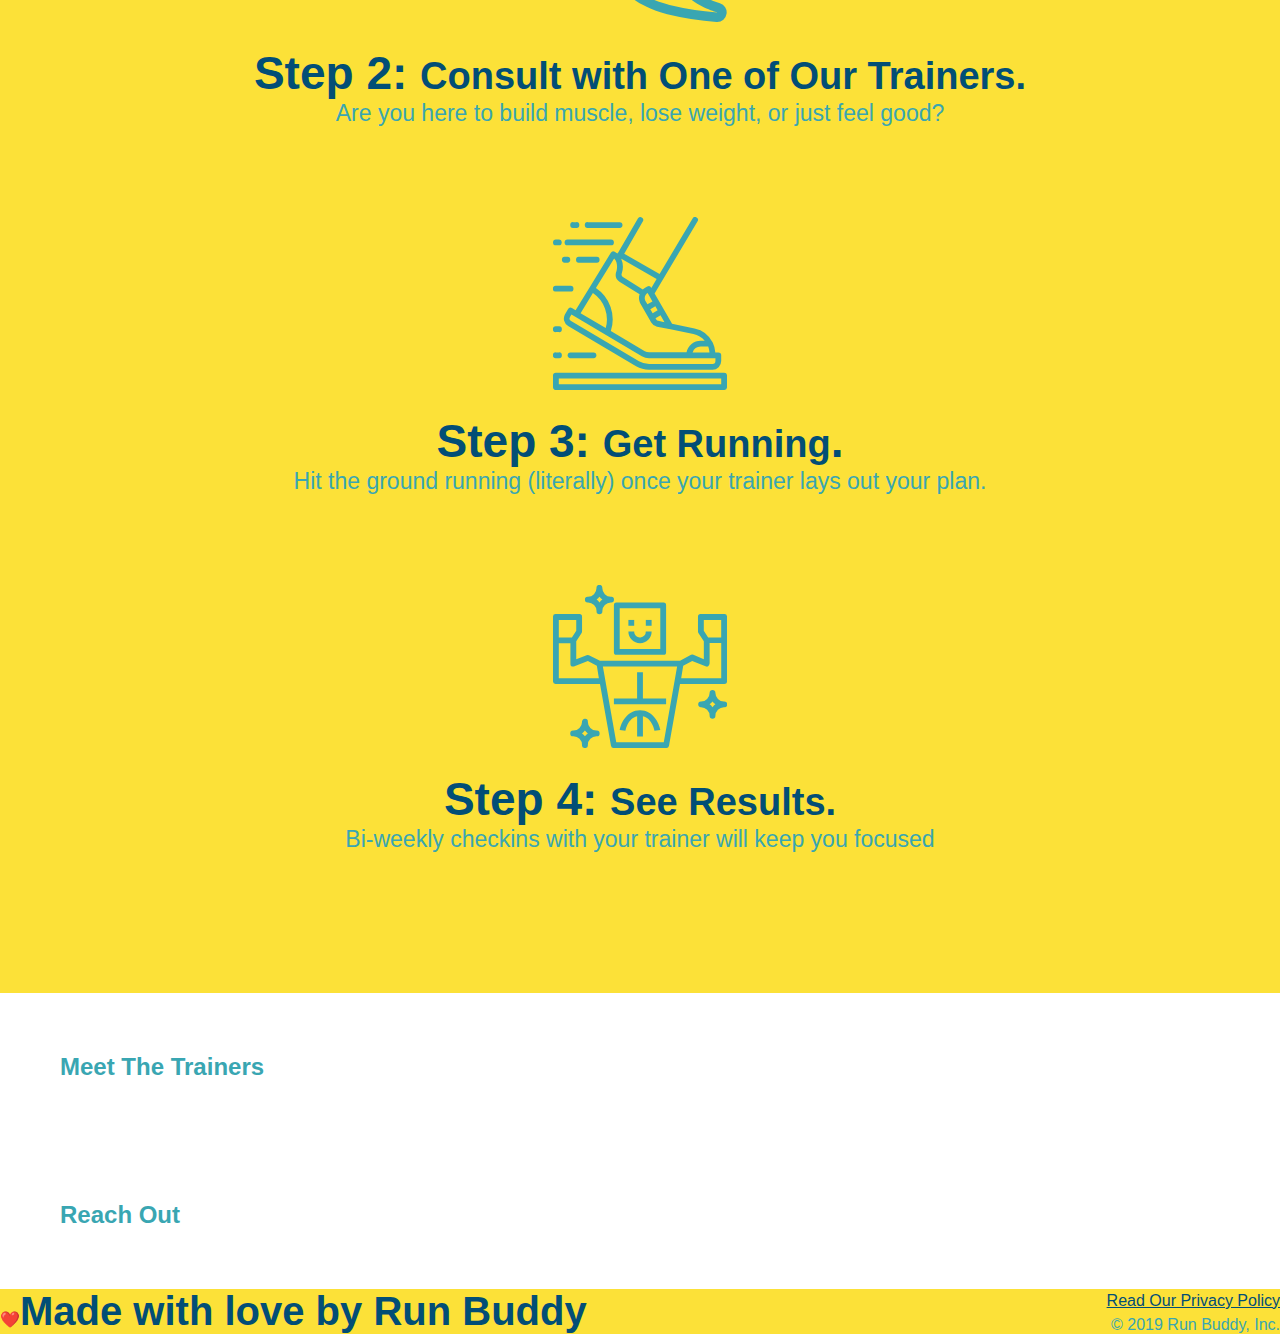
==== commit d0c67f21: "style what you do section" ====
--- a/index.html
+++ b/index.html
@@ -67,7 +67,7 @@
 
   <!--What We Do section-->
   <section id="what-we-do" class="intro">
-    <h2>What We Do</h2>
+    <h2 class="section-title primary-border">What We Do</h2>
     <p>
       Lorem ipsum dolor sit amet consectetur adipisicing elit. Ratione cum commodi at odio consectetur, sit quaerat
       autem dolorem aut modi tempora sed a impedit magnam molestiae officia corporis! Accusantium, sequi.
@@ -75,29 +75,29 @@
   </section>
 
   <!--What You Do section-->
-  <section id="what-you-do">
-    <h2>What You Do</h2>
+  <section id="what-you-do" class="steps">
+    <h2 class="section-title secondary-border">What You Do</h2>
 
     <div>
       <img src="./assets/images/step-1.svg" alt="" />
-      <h3>Step 1: Fill Out the Form Above.</h3>
+      <h3>Step 1: <span>Fill Out the Form Above.</span> </h3>
     </div>
 
     <div>
       <img src="./assets/images/step-2.svg" alt="" />
-      <h3>Step 2: Consult with One of Our Trainers.</h3>
+      <h3>Step 2: <span> Consult with One of Our Trainers. </span> </h3>
       <p>Are you here to build muscle, lose weight, or just feel good?</p>
     </div>
 
     <div>
       <img src="./assets/images/step-3.svg" alt="" />
-      <h3>Step 3: Get running.</h3>
+      <h3>Step 3: <span>Get Running</span>.</h3>
       <p>Hit the ground running (literally) once your trainer lays out your plan.</p>
     </div>
 
     <div>
       <img src="./assets/images/step-4.svg" alt="" />
-      <h3>Step 4: See Results.</h3>
+      <h3>Step 4: <span>See Results.</span></h3>
       <p>Bi-weekly checkins with your trainer will keep you focused</p>
     </div>
   </section>
--- a/style.css
+++ b/style.css
@@ -127,15 +127,8 @@
     text-align: center;
 }
 
-.intro h2 {
-    font-size: 55px;
-    color: #024e76;
-    margin-bottom: 35px;
-    padding: 0 100px 20px 100px;
-    border-bottom: 3px solid;
-    border-color: #fce138;
-    display: inline-block;
-}
+
+
 
 .intro p {
     line-height: 1.7;
@@ -143,4 +136,52 @@
     width: 80%;
     font-size: 20px;
     margin: 0 auto;
-}+}
+
+.steps {
+    text-align: center;
+    background: #fce138;
+}
+
+.steps div {
+    margin-bottom: 80px;
+}
+
+.steps img {
+    width:15%;
+    margin: 10px 0;
+}
+
+.steps h3 {
+    color: #024e76;
+    font-size: 46px;
+    margin-top: 10px;
+    
+}
+
+.steps p {
+    color: #39a6b2;
+    font-size: 23px;
+}
+
+.steps span {
+    font-size: 38px;
+}
+
+.section-title {
+    font-size: 55px;
+    color: #024e76;
+    margin-bottom: 35 px;
+    padding: 0 100px 20px 100px;
+    display: inline-block;
+    border-bottom: 3 px solid;
+}
+
+.primary-border {
+    border-color: #fce138;
+
+}
+
+.secondary-border {
+    border-color: #39a6b2;
+}
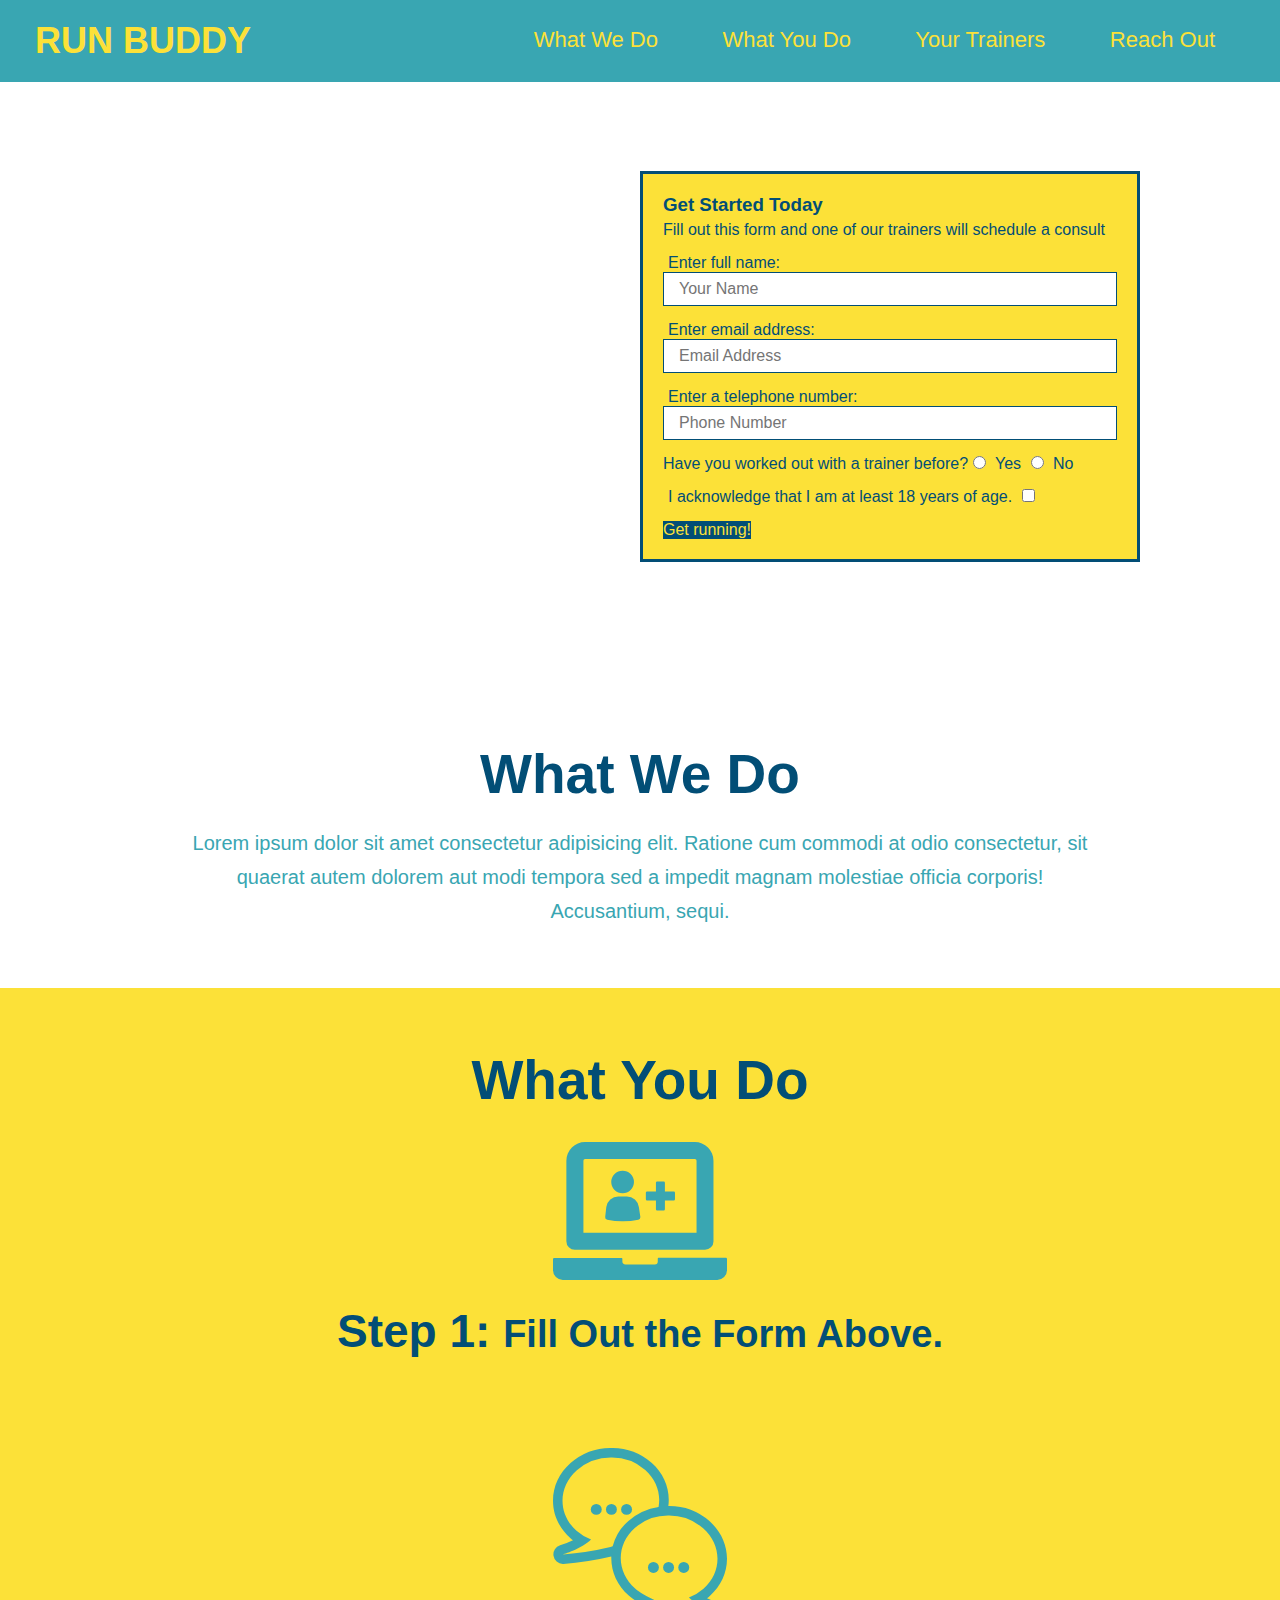
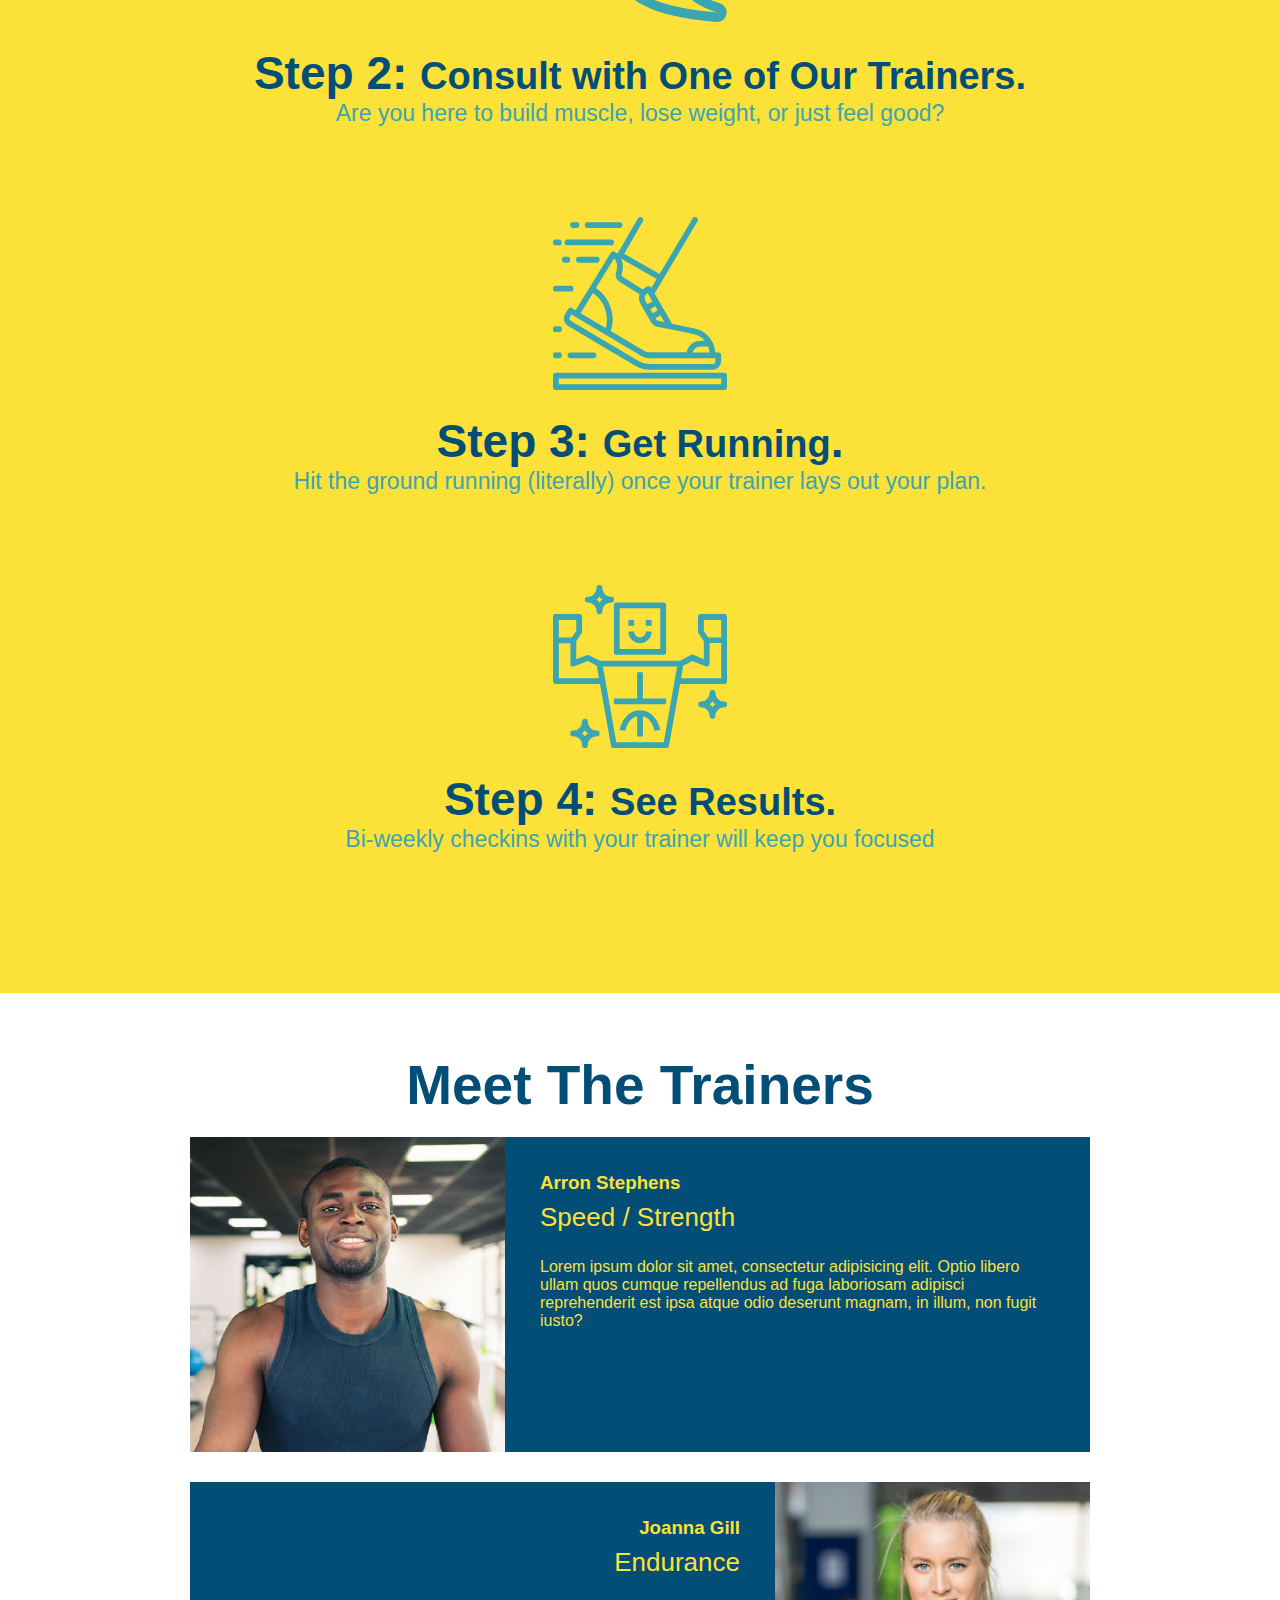
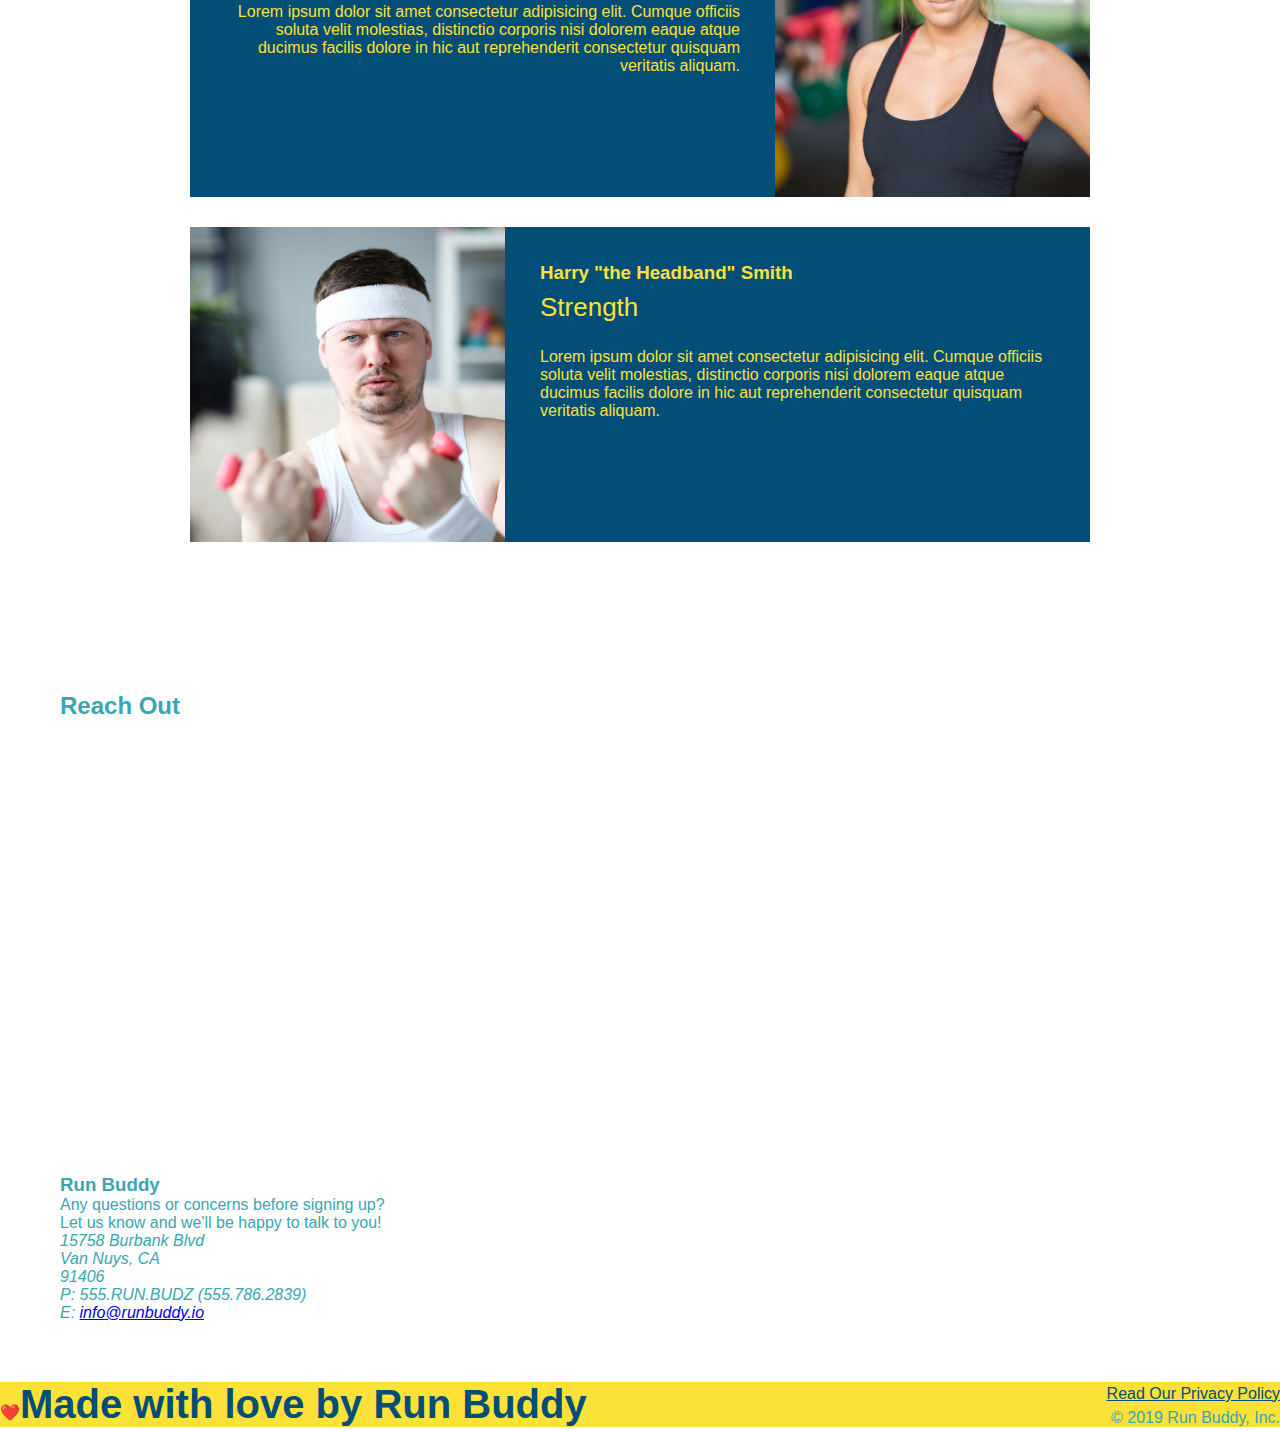
==== commit bfad4c25: "additional trainer css" ====
--- a/index.html
+++ b/index.html
@@ -5,7 +5,7 @@
   <meta charset="UTF-8" />
   <title>RUN BUDDY!</title>
 
-  <link rel="stylesheet" href="style.css" />
+  <link rel="stylesheet" href="./style.css" />
 </head>
 
 <body>
@@ -49,16 +49,16 @@
         <input type="text" placeholder="Phone Number" name="phone" id="phone" class="form-input" />
         <p>
           Have you worked out with a trainer before?
-          <input type="radio" name="trainer-confirm" id="trainer-yes" />
+          <input type="radio" name="trainer-confirm" id="trainer-yes">
           <label for="trainer-yes">Yes</label>
-          <input type="radio" name="trainer-confirm" id="trainer-no" />
+          <input type="radio" name="trainer-confirm" id="trainer-no">
           <label for="trainer-no">No</label>
         </p>
         <p>
           <label for="checkbox">
             I acknowledge that I am at least 18 years of age.
           </label>
-          <input type="checkbox" name="checkpoint1" id="checkbox" />
+          <input type="checkbox" name="checkpoint1" id="checkbox">
         </p>
         <button type="submit"> Get running! </button>
       </form>
@@ -79,39 +79,100 @@
     <h2 class="section-title secondary-border">What You Do</h2>
 
     <div>
-      <img src="./assets/images/step-1.svg" alt="" />
+      <img src="./assets/images/step-1.svg" alt="">
       <h3>Step 1: <span>Fill Out the Form Above.</span> </h3>
     </div>
 
     <div>
-      <img src="./assets/images/step-2.svg" alt="" />
+      <img src="./assets/images/step-2.svg" alt="">
       <h3>Step 2: <span> Consult with One of Our Trainers. </span> </h3>
       <p>Are you here to build muscle, lose weight, or just feel good?</p>
     </div>
 
     <div>
-      <img src="./assets/images/step-3.svg" alt="" />
-      <h3>Step 3: <span>Get Running</span>.</h3>
+      <img src="./assets/images/step-3.svg" alt="">
+      <h3>
+        Step 3: <span>Get Running</span>.
+      </h3>
       <p>Hit the ground running (literally) once your trainer lays out your plan.</p>
     </div>
 
     <div>
-      <img src="./assets/images/step-4.svg" alt="" />
+      <img src="./assets/images/step-4.svg" alt="">
       <h3>Step 4: <span>See Results.</span></h3>
       <p>Bi-weekly checkins with your trainer will keep you focused</p>
     </div>
   </section>
 
   <!--"meet the trainers" section-->
-  <section>
-    <h2>Meet The Trainers</h2>
+  <section id="your-trainers" class="trainers">
+    <h2 class="section-title primary-border">Meet The Trainers</h2>
+
+    <article class="trainer">
+      <img src="./assets/images/trainer-1.jpg" alt="Arron Stephens in his workout clothes, ready to pump iron!">
+      <div class="trainer-bio text-left">
+        <h3>Arron Stephens</h3>
+        <h4>Speed / Strength</h4>
+        <p>
+          Lorem ipsum dolor sit amet, consectetur adipisicing elit. Optio libero ullam quos cumque repellendus ad fuga
+          laboriosam adipisci reprehenderit est ipsa atque odio deserunt magnam, in illum, non fugit iusto?
+        </p>
+      </div>
+    </article>
+
+    <article class="trainer">
+      <div class="trainer-bio text-right">
+        <h3>Joanna Gill</h3>
+        <h4>Endurance</h4>
+        <p>
+          Lorem ipsum dolor sit amet consectetur adipisicing elit. Cumque officiis soluta velit molestias, distinctio
+          corporis nisi dolorem eaque atque ducimus facilis dolore in hic aut reprehenderit consectetur quisquam
+          veritatis aliquam.
+        </p>
+      </div>
+      <img src="./assets/images/trainer-2.jpg" alt="Joanna Gill cooling off after a workout">
+    </article>
+
+    <article class="trainer">
+      <img src="./assets/images/trainer-3.jpg"
+        alt="Harry Smith wearing a headband and lifting comically small pink weights">
+      <div class="trainer-bio text-left">
+        <h3>Harry "the Headband" Smith</h3>
+        <h4>Strength</h4>
+        <p>
+          Lorem ipsum dolor sit amet consectetur adipisicing elit. Cumque officiis soluta velit molestias, distinctio
+          corporis nisi dolorem eaque atque ducimus facilis dolore in hic aut reprehenderit consectetur quisquam
+          veritatis aliquam.
+        </p>
+      </div>
+    </article>
+
   </section>
 
   <!--"reach out" section-->
   <section>
-    <h2>
-      Reach Out
-    </h2>
+    <h2>Reach Out</h2>
+    <div class="contact-info">
+      <iframe
+        src="https://www.google.com/maps/embed?pb=!1m18!1m12!1m3!1d13205.311944191932!2d-118.47471695000002!3d34.1635311!2m3!1f0!2f0!3f0!3m2!1i1024!2i768!4f13.1!3m3!1m2!1s0x80c2979e9b730dfd%3A0x3dd2f27f22d6357a!2sSepulveda%20Dam!5e0!3m2!1sen!2sus!4v1640009836403!5m2!1sen!2sus"
+        width="600" height="450" style="border:0;" allowfullscreen="" loading="lazy">
+      </iframe>
+    </div>
+    <div>
+      <h3>Run Buddy</h3>
+      <p>
+        Any questions or concerns before signing up?
+        <br />
+        Let us know and we'll be happy to talk to you!
+      </p>
+      <address>
+        15758 Burbank Blvd<br />
+        Van Nuys, CA<br />
+        91406<br />
+        P: 555.RUN.BUDZ (555.786.2839)<br />
+        E: <a href="mailtoinfo:info@runbuddy.io">info@runbuddy.io</a>
+      </address>
+    </div>
   </section>
 
 
--- a/style.css
+++ b/style.css
@@ -127,9 +127,6 @@
     text-align: center;
 }
 
-
-
-
 .intro p {
     line-height: 1.7;
     color: #39a6b2;
@@ -185,3 +182,46 @@
 .secondary-border {
     border-color: #39a6b2;
 }
+
+.trainers {
+    text-align: center;
+}
+
+.trainer {
+    width: 900px;
+    margin: 0 auto 30px auto;
+    background: #024e76;
+    color: #fce138;
+    overflow: auto;
+}
+
+.trainer img {
+    width: 35%;
+    float: left;
+}
+
+.trainer-bio {
+    padding: 35px;
+    float: left;
+    width: 65%;
+}
+
+.trainer-bio h3 {
+    font-size: 32 px;
+    margin-bottom: 8px;
+}
+
+.trainer-bio h4 {
+    font-weight: lighter;
+    font-size: 26px;
+    margin-bottom: 25px;
+}
+
+.text-left {
+    text-align: left;
+}
+
+.text-right {
+    text-align: right;
+}
+
